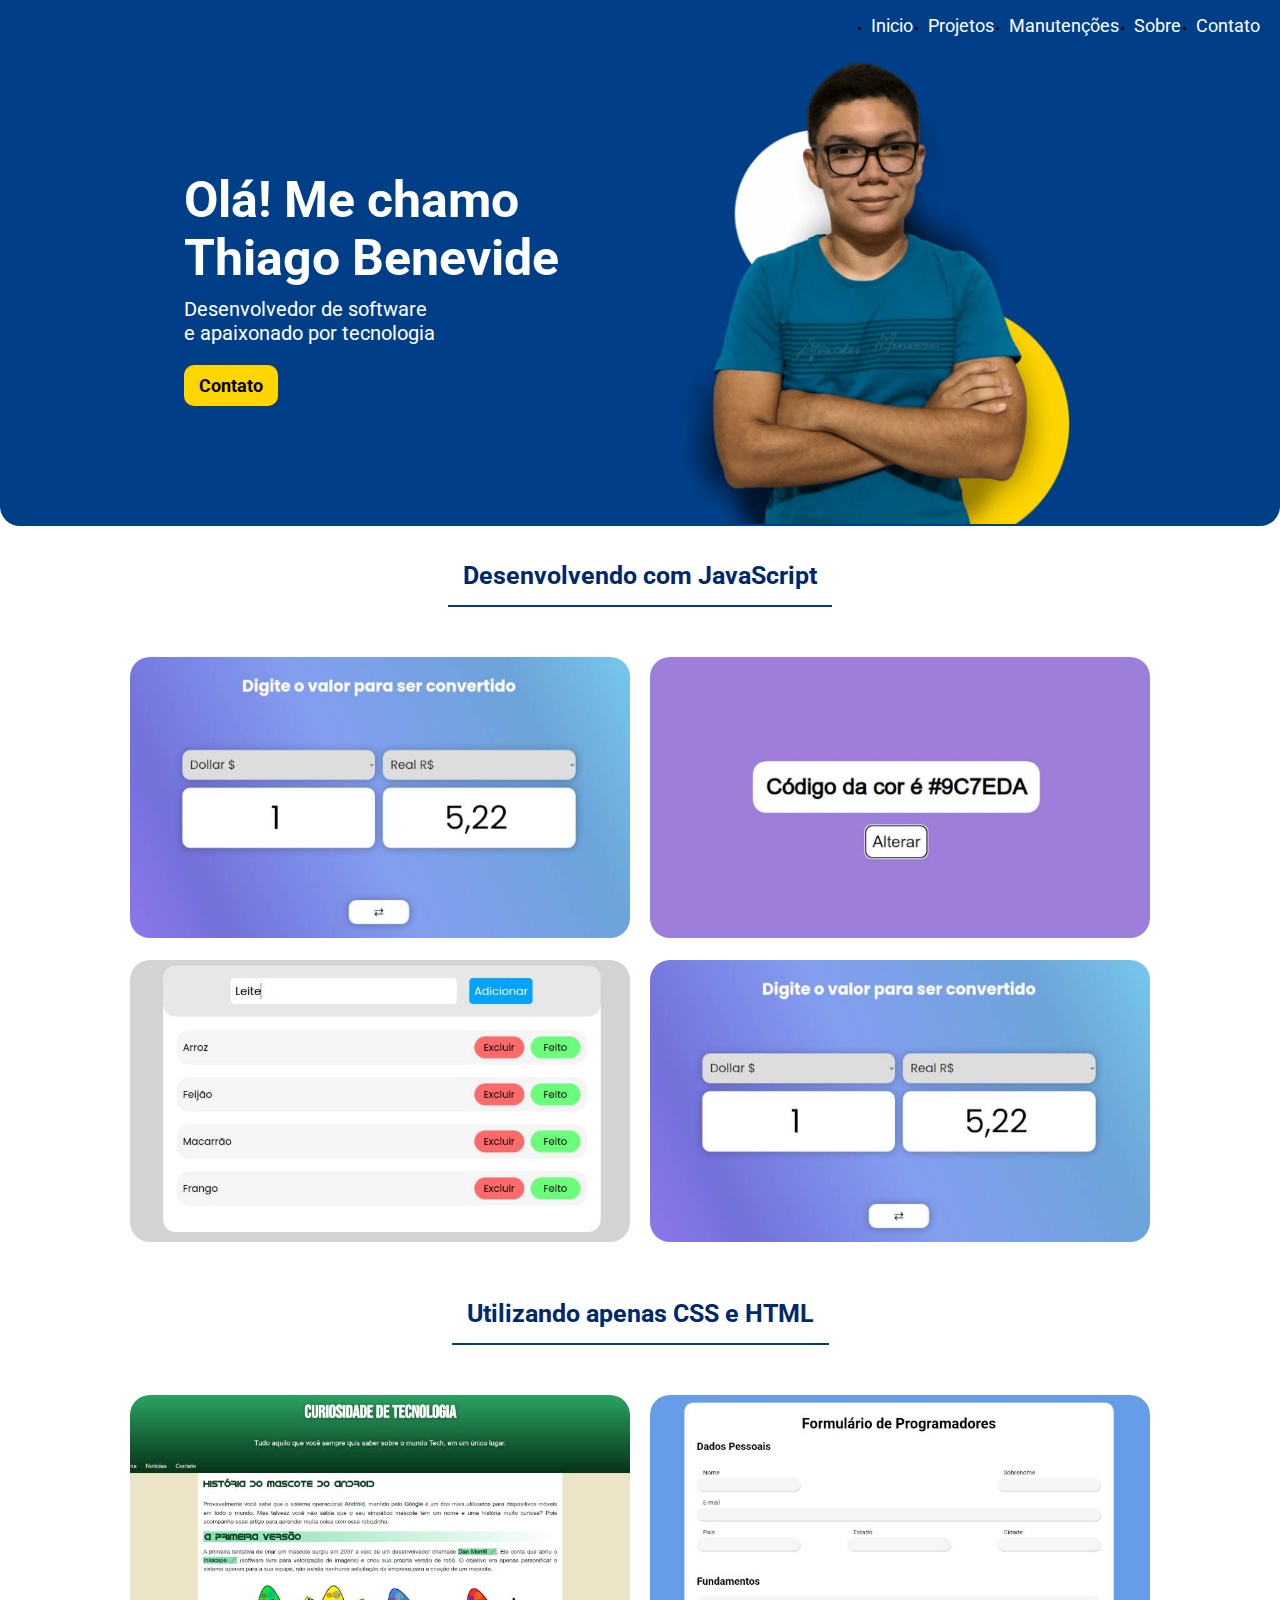
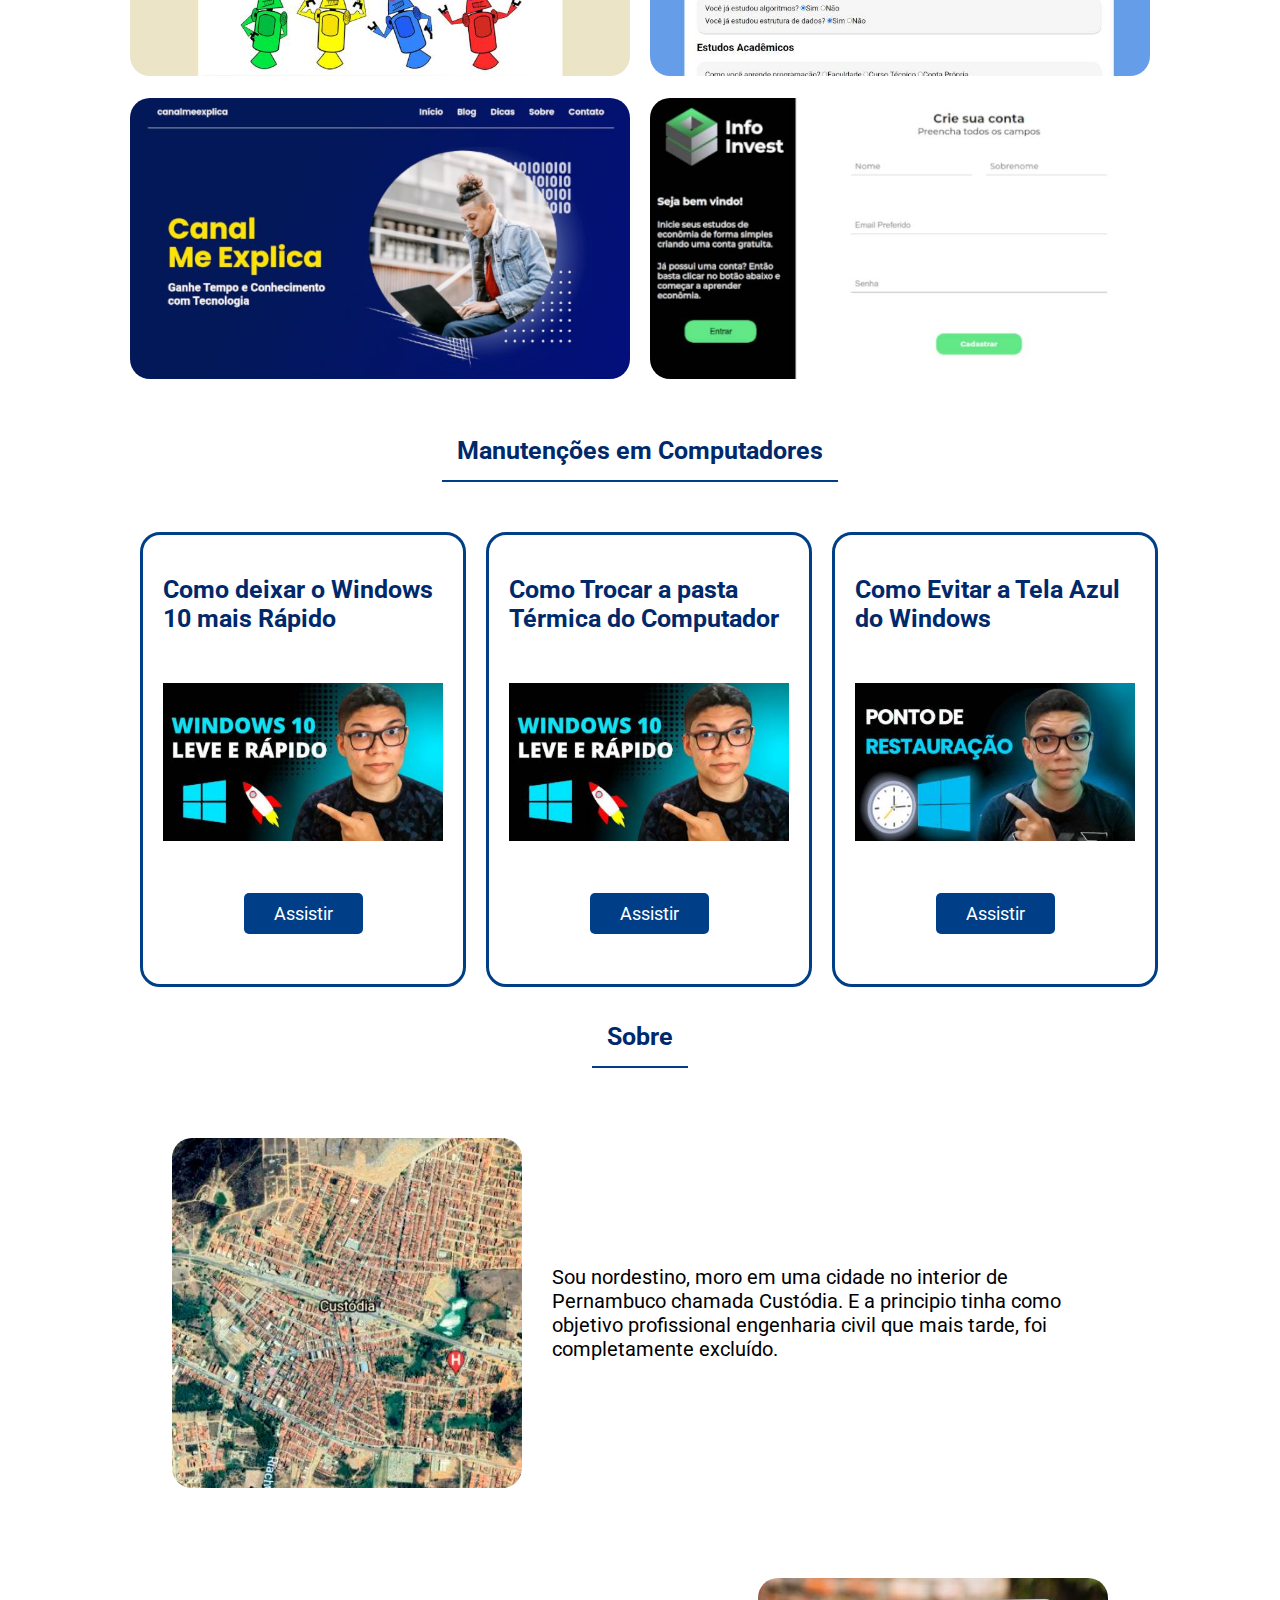
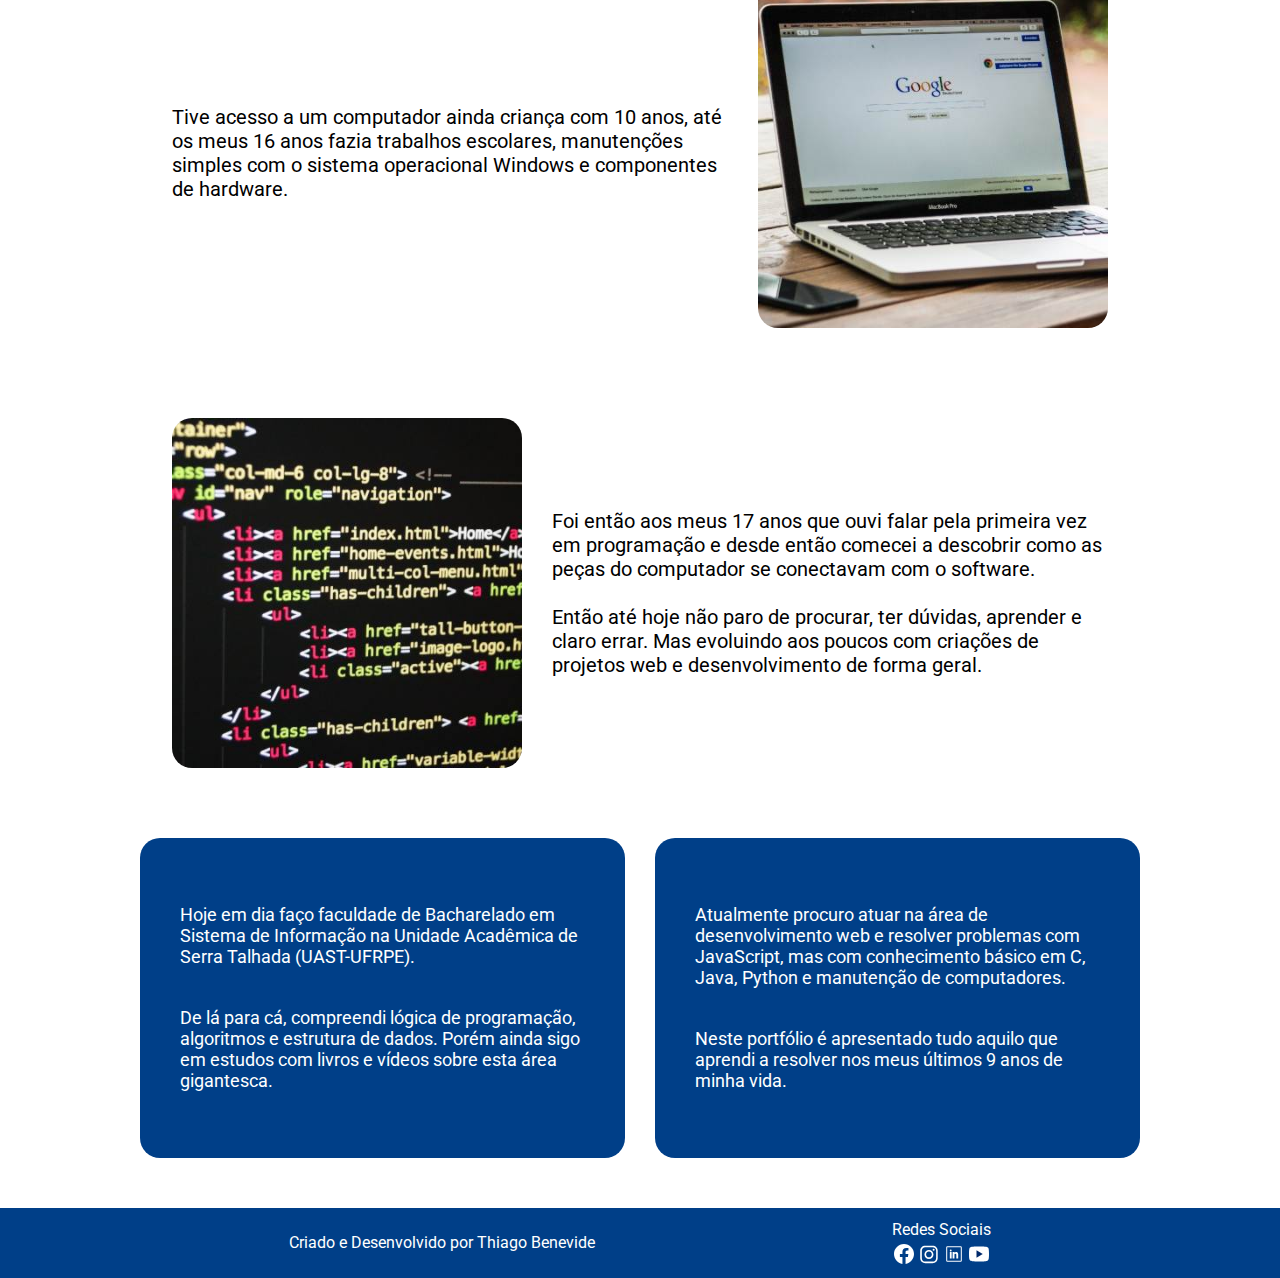
==== index.html @ a9fe7f05 "Menu responsivo criado" ====
<!DOCTYPE html>
<html lang="pt-br">
<head>
    <meta charset="UTF-8">
    <meta http-equiv="X-UA-Compatible" content="IE=edge">
    <meta name="viewport" content="width=device-width, initial-scale=1.0">
    <link rel="stylesheet" href="index-Style.css">
    <title>Início</title>
</head>
<body>
    <header>
        <section class="menu-section">
            <div class="menu-toggle">
                <div class="one"></div>
                <div class="two"></div>
                <div class="three"></div>
            </div>
            <nav class="menu">
                <ul class="menu-list">
                    <li><a class="menu-link" href="#">Inicio</a></li>
                    <li><a class="menu-link" href="#">Projetos</a></li>
                    <li><a class="menu-link" href="#">Manutenções</a></li>
                    <li><a class="menu-link" href="#">Sobre</a></li>
                    <li><a class="menu-link" href="#">Contato</a></li>
                </ul>
            </nav>
        </section>
    </header>
    <main>
        <!--Apresentação-->
        <section id="box-presentation">
            <section id="presentation">
                <div id="presentation-one">
                    <h1 id="presentation-one-title">Olá! Me chamo <br> Thiago Benevide</h1>
                    <p id="presentation-one-paragraph">Desenvolvedor de software <br> e apaixonado por tecnologia</p>
                    <button id="presentation-one-button">Contato</button>
                </div>
                <div id="presentation-two">
                    <img id="thiago" src="image/thiagoBenevide.png" alt="Thiago Benevide">
                </div>
            </section>
        </section>
        
        <!--Projetos utilizando JavaScript-->
        
        <section class="section-projects">
            <h2 class="projects-title">Desenvolvendo com JavaScript</h1>
            <div class="projects">
                <a href=""><img class="project" src="image/projetosJs/conversorMoeda.jpg" alt="Site conversor de moeda"></a>
                <a href="https://thiagobenevide.github.io/editor-colors/" target="_blank"><img class="project" src="image/projetosJs/EditorCor.jpg" alt="Site editor de cores em hexadecimal"></a>
            </div>
            <div class="projects">
                <a href="https://thiagobenevide.github.io/shopping-list/" target="_blank"><img class="project" src="image/projetosJs/listaCompras.jpg" alt="Site de lista de Compras"></a>
                <a href=""><img class="project" src="image/projetosJs/conversorMoeda.jpg" alt="teste"></a>
            </div>

            
        </section>
            
        <!--Projetos utilizando Apenas CSS e HTML-->
        <section class="section-projects">
            <h2 class="projects-title">Utilizando apenas CSS e HTML</h1>
            <div class="projects">
                <a href="https://thiagobenevide.github.io/android-mascot/" target="_blank"><img class="project" src="image/projetosCss/mascoteAndroid.jpg" alt="Site sobre o mascote android"></a>
                <a href=""><img class="project" src="image/projetosCss/formulario.jpg" alt="Formulário Web"></a>
            </div>
            <div class="projects">
                <a href=""><img class="project" src="image/projetosCss/canalmeexplica.jpg" alt="Site canal me explica"></a>
                <a href="https://thiagobenevide.github.io/cadastro-entrar/" target="_blank"><img class="project" src="image/projetosCss/infoinvest.jpg" alt="Página de Cadastro Info Invest"></a>
            </div>
        </section>

        <!--Outros Projetos com Manutenções-->

        <section id="projects-maintenece">
            <h2 class="projects-title">Manutenções em Computadores</h2>
            <section id="elements">
                
                <div class="elements-section">
                    <h3 class="element-title">Como deixar o Windows 10 mais Rápido</h3>
                    <a href=""><img class="element-image" src="image/harware/windowsRápido.jpg" alt="#"></a>
                    <button class="element-button">Assistir</button>
                </div>
                <div class="elements-section">
                    <h3 class="element-title">Como Trocar a pasta Térmica do Computador</h3>
                    <a href=""><img class="element-image" src="image/harware/windowsRápido.jpg" alt="#"></a>
                    <button class="element-button">Assistir</button>
                </div>
                <div class="elements-section">
                    <h3 class="element-title">Como Evitar a Tela Azul do Windows</h3>
                    <a href=""><img class="element-image" src="image/harware/pontoRestauracao.jpg" alt="#"></a>
                    <button class="element-button">Assistir</button>
                </div>
            </section>
        </section>

        <!--Sobre-->

        <section class="section-projects">
                <h2 class="projects-title" >Sobre</h2>
                <section id="about">
                    <div class="div-about-left">
                        <img class="image-about" src="image/sobre/Custodia.jpg" alt="#">
                        <p class="paragraph-about">
                            Sou nordestino, moro em uma cidade no interior de Pernambuco chamada Custódia. E a principio tinha como objetivo profissional engenharia civil que mais tarde, foi completamente excluído.
                        </p>
                    </div>
                    <div class="div-about-right">
                        <p class="paragraph-about">
                            Tive acesso a um computador ainda criança com 10 anos, até os meus 16 anos fazia trabalhos escolares, manutenções simples com o sistema operacional Windows e componentes de hardware.
                        </p>
                        <img class="image-about" src="image/sobre/computador.jpg" alt="#">
                    </div>
                    <div class="div-about-left">
                        <img class="image-about" src="image/sobre/codigo.jpg" alt="#">
                        <div>
                            <p class="paragraph-about">
                                Foi então aos meus 17 anos que ouvi falar pela primeira vez em programação e desde então comecei a descobrir como as peças do computador se conectavam com o software.
                            </p>
                            <p class="paragraph-about">
                                <br>Então até hoje não paro de procurar, ter dúvidas, aprender e claro errar. Mas evoluindo aos poucos com criações de projetos web e desenvolvimento de forma geral.
                            </p>
                        </div>
                    </div>
                </section>    
        </section>
    
        <section id="section-currencly">
            <section class="currently">
                <div class="div-currently">
                    <p class="praragraph-currently">
                        Hoje em dia faço faculdade de Bacharelado em Sistema de Informação na Unidade Acadêmica de Serra Talhada (UAST-UFRPE).
    
                    </p>
                    <p class="praragraph-currently">
                        De lá para cá, compreendi lógica de programação, algoritmos e estrutura de dados. Porém ainda sigo em estudos com livros e vídeos sobre esta área gigantesca.
                    </p>
                </div>
                <div class="div-currently">
                    <p class="praragraph-currently">
                        Atualmente procuro atuar na área de desenvolvimento web e resolver problemas com JavaScript, mas com conhecimento básico em C, Java, Python e manutenção de computadores.
    
                        
                    </p>
                    <p class="praragraph-currently">
                        Neste portfólio é apresentado tudo aquilo que aprendi a resolver nos meus últimos 9 anos de minha vida.
                    </p>
                </div>
                </section>
            </section>
        </section>
        
    </main>

    <footer>
        <section>
            <div class="div-footer">
                <h3 class="footer-title">Criado e Desenvolvido por Thiago Benevide</h3>
            </div>
            <div class="div-footer">
                <h3 class="footer-title" >Redes Sociais</h3>
                <div>
                    <a href="#"><img class="image-footer" src="image/redesSociais/facebook.svg" alt=""></a>
                    <a href="#"><img class="image-footer" src="image/redesSociais/instagram.svg" alt=""></a>
                    <a href="#"><img class="image-footer" src="image/redesSociais/linkedin.svg" alt=""></a>
                    <a href="#"><img class="image-footer" src="image/redesSociais/youtube.svg" alt=""></a>
                </div>
            </div>
        </section>
    </footer>

    <script src="index-Script.js"></script>
</body>
</html>
---- index-Style.css ----
@import url('https://fonts.googleapis.com/css2?family=Roboto:wght@300;400;700&display=swap');

*{
    margin: 0;
    padding: 0;
}

html{
    font-size: 62.5%;
}

/*Header*/

header{
    background-color: #003F88;
    height: 50px;

    display: flex;
    flex-direction: row-reverse;
    justify-content: end;
    align-items: center;
}


nav{
    width: 100%;
    max-width: 1000px;
}

.menu-list{
    display: flex;
    flex-direction: row;
    gap: 15px;
    justify-content: end;

    margin: 0px 20px 0px 20px;
    
}

.menu-link{
    text-decoration: none;
    color: #fff;

    font-family: "Roboto", sans-serif;
    font-size: 1.8rem;
}

/*Presentation Inicial*/

#box-presentation{
    background-color: #003F88;
    border-radius: 0px 0px 20px 20px;

    display: flex;
    flex-direction: row;
    align-items: center;
    justify-content: center;
}

#presentation{
    display: flex;
    flex-direction: row;
    align-items: center;
    justify-content: space-around;

    width: 100%;
    max-width: 1000px;
    margin: 0px 20px 0px 20px;


}

#presentation-one{
    font-family: "Roboto", sans-serif;
    color: #fff;
}

#presentation-one-title{
    font-weight: 700;
    font-size: 5rem;
    margin-bottom: 10px;
}

#presentation-one-paragraph{
    font-weight: 400;
    font-size: 2rem;
    margin-bottom: 20px;

}

#presentation-one-button{
    border: 0;
    padding: 10px 15px;
    border-radius: 10px;

    background-color: #FFD500;
    
    font-family: "Roboto", sans-serif;
    font-weight: 700;
    font-size: 1.8rem;
    color: #000;
    cursor: pointer;

}

#presentation-one-button:hover{
    background-color: #c7a603;
}

#thiago{
    width: 450px;
}

/*Section Projects*/

.section-projects{
    display: flex;
    flex-direction: column;
    align-items: center;
    justify-content: center;

}

.projects-title{
    font-size: 2.5rem;
    font-family: "Roboto", sans-serif;
    font-weight: 700;
    padding: 15px;
    color: #00296B;

    border-bottom: 2px solid #003F88;
    margin: 20px 0px 50px 0px;

}

.projects{
    display: flex;
    flex-direction: row;
    gap: 20px;

    margin-bottom: 20px;
}

.project{
    width: 500px;
    border-radius: 20px;

}

/*Section Maintenece*/

#projects-maintenece{
    display: flex;
    flex-direction: column;
    align-items: center;
    
}

#elements{
    display: flex;
    flex-direction: row;
    gap: 20px;
    margin: auto;
    width: 90%;
    max-width: 1000px;
}

.element-image{
    width: 28rem;
}

.elements-section{
    border: 3px solid #003F88;
    border-radius: 20px;
    padding: 20px;

    display: flex;
    flex-direction: column;
    align-items: center;
    justify-content: center;
    gap: 50px;

    width: 400px;
}

.element-title{
    font-family: "Roboto", sans-serif;
    color: #00296B;
    font-size: 2.5rem;

    margin-top: 20px;
}

.element-button{
    background-color: #003F88;
    color: #fff;
    font-family: "Roboto", sans-serif;
    font-size: 1.8rem;
    
    border: 0;
    padding: 10px 30px;
    border-radius: 5px;
    margin-bottom: 30px;

    cursor: pointer;
}


.element-button:hover{
    background-color: #0055b6;
}

/*Section About*/

#about{
    display: flex;
    flex-direction: column;
    gap: 50px;
    align-items: center;

}

.div-about-right{
    display: flex;
    flex-direction: row;
    align-items: center;
    justify-content: center;
    
    gap: 30px;

    width: 90%;
    max-width: 1000px;

    margin: 20px;
}

.div-about-left{
    display: flex;
    flex-direction: row;
    align-items: center;
    justify-content: center;
    
    gap: 30px;

    width: 90%;
    max-width: 1000px;

    margin: 20px;
}

.image-about{
    width: 350px;
    border-radius: 20px;
}

.paragraph-about{
    font-family: "Roboto", sans-serif;
    font-size: 2rem;
    font-weight: 400;
}

#section-currencly{
    display: flex;
    flex-direction: column;
    align-items: center;
    
    
}

.currently{
    display: flex;
    flex-direction: row;

    align-items: center;
    justify-content: space-around;

    width: 100%;
    max-width: 1000px;

    margin-top: 50px;
}

.div-currently{
    background-color: #003F88;
    padding: 20px;
    border-radius: 20px;

    display: flex;
    flex-direction: column;
    align-items: center;
    justify-content: center;
    height: 280px;
    width: 500px;
    
}

.praragraph-currently{
    color: #fff;
    font-size: 1.8rem;
    font-family: "Roboto", sans-serif;
    margin: 20px;
}

footer{
    display: flex;
    flex-direction: row;
    background-color: #003F88;

    align-items: center;
    justify-content: space-around;
    margin-top: 50px;
}

footer > section{
    display: flex;
    flex-direction: row;
    background-color: #003F88;

    align-items: center;
    justify-content: space-around;
    

    height: 70px;
    width: 90%;
    max-width: 1000px;
}

.footer-title{
    color: #fff;
    font-family: "Roboto", sans-serif;
    font-weight: 400;
    font-size: 1.6rem;
}

.image-footer{
    width: 20px;
    cursor: pointer;

}

.div-footer{
    display: flex;
    flex-direction: column;
    align-items: center;
}

.div-footer > div{
    display: flex;
    flex-direction: row;
    gap: 5px;
    margin-top: 5px;
    
}

@media (min-width:1025px){
    .currently{
        gap: 30px;
        
    }
}

@media(max-width: 1140px){
   .element-image{
       width: 250px;
   }
}

@media(max-width: 1024px){
    .project{
        width: 400px;
    }
    
    .element-image{
        width: 200px;
    }

    .div-currently{
        width: 300px;
    }
}

@media(max-width:930px){
   #presentation-one-title{
       font-size: 4rem;
   }
}

@media(max-width: 850px){
    
    #presentation-one-title{
        font-size: 3.5rem;
    }
    .project{
        width: 300px;
    }

    .element-image{
        width: 150px;
    }
    
}


@media(max-width: 768px){
    
    html{
        font-size: 55%;
    }

    /*Menu*/

    .menu{
        display: none;
    }
    

    .menu-toggle{
        width: 40px;
        height: 30px;
        margin-right: 20px;
    }

    .one,.two,.three{
        background-color: #fff;
        height: 5px;
        width: 100%;
        margin: 6px auto;

        transition-duration: 0.3s;
    }

    .menu-section.on{
        position: absolute;
        top: 0;
        left: 0;

        width: 100vw;
        height: 100vh;

        background-color: #003F88;
        z-index: 10;

        display: flex;
        justify-content: center;
        align-items: center;

    }


    .menu-section.on .menu{
        display: block;
    }

    .menu-section.on .menu-toggle{
        position: absolute;
        right: 5vw;
        top:20px;
    }

    /*Transitions*/

    .menu-section.on .menu-toggle .one{
        transform: rotate(45deg) translate(7px, 7px);
    }

    .menu-section.on .menu-toggle .two{
        opacity: 0;
    }

    .menu-section.on .menu-toggle .three{
        transform: rotate(-45deg) translate(8px, -9px);
    }

    .menu-link{
        transition-duration: 0.5s;
        font-size: 2.5rem;
        line-height: 8rem;
        font-weight: 400;
    }

    /*Menu List*/
    .menu-section.on .menu .menu-list{
        display: block;
        text-align: center;
    }

    /*Others Elements*/

    #elements{
        display: flex;
        flex-direction: column;
        align-items: center;

        gap: 50px;
    }

    .element-image{
        width: 400px;
    }

    .projects{
        display: flex;
        flex-direction: column;
    }

    .project{
        width: 550px;
    }

    .image-about{
        width: 300px;
    }

    #thiago{
        width: 340px;
    }

    .div-currently{
        width: 200px;
        height: 380px;
    }
}


@media(max-width: 620px){
    /*
    }*/

    #presentation-one-title{
        font-size: 3rem;
    }

    #presentation-one-paragraph{
        font-size: 1.8rem;
    }

    #presentation-one-button{
        font-size: 1.4rem;
    }

    #thiago{
        width: 300px;       
    }

    .project{
        width: 450px;
    }

    .image-about{
        width: 200px;
    }
}


@media (max-width: 540px){
    #presentation{
        display: flex;
        flex-direction: column;
    }
    
    #presentation-one{
        display: flex;
        flex-direction: column;
        align-items: flex-start;
        margin-top: 50px;

        margin-top: 50px;
        
    }

    #presentation-one-title{
        font-size: 3.5rem;
    }

    #presentation-one-paragraph{
        font-size: 2rem;
    }

    #presentation-one-button{
        font-size: 1.6rem;
    }

    #presentation-one{
        margin-top: 20px;
    }

    .project{
        width: 400px;
    }

    .element-image{
        width: 300px;
    }

    .elements-section{
        width: 350px;
    }

    #about{
        gap: 30px;
    }

    .div-about-right{
        display: flex;
        flex-direction: column-reverse;
    }

    .div-about-left{
        display: flex;
        flex-direction: column;
        
    }

    .currently{
        display: flex;
        flex-direction: column;
        gap: 30px;
    }

    .praragraph-currently{
        font-size: 2rem;
    }

    .div-currently {
        width: 270px;
        height: 380px;
    }

}


@media (max-width: 400px){
    
    .elements-section {
        width: 270px;
    }

    .project {
        width: 300px;
    }
}

@media (max-width: 350px){
    .project {
        width: 250px;
    }

    .elements-section {
        width: 228px;
    }

    .element-image {
        width: 240px;
    }

    .projects-title{
        font-size: 1.8rem;
    }

    .div-currently {
        width: 235px;
     
    }
}
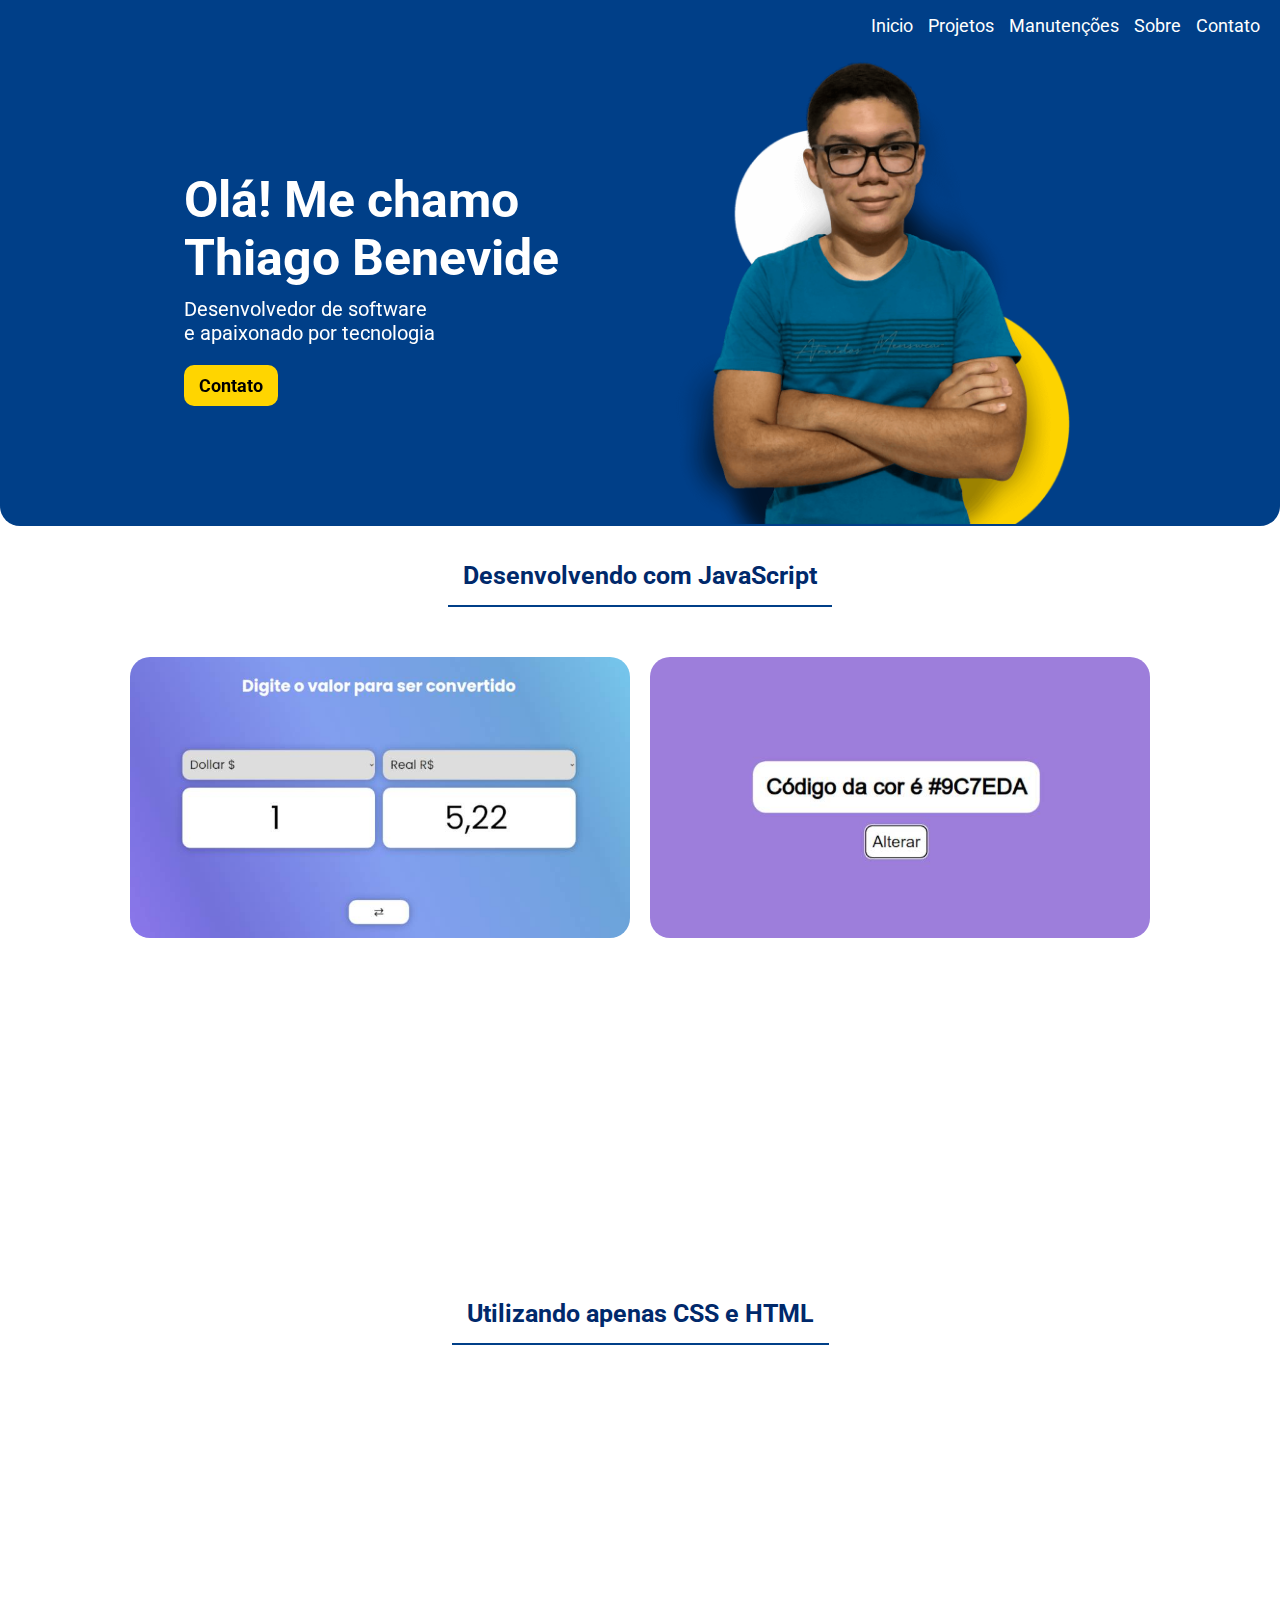
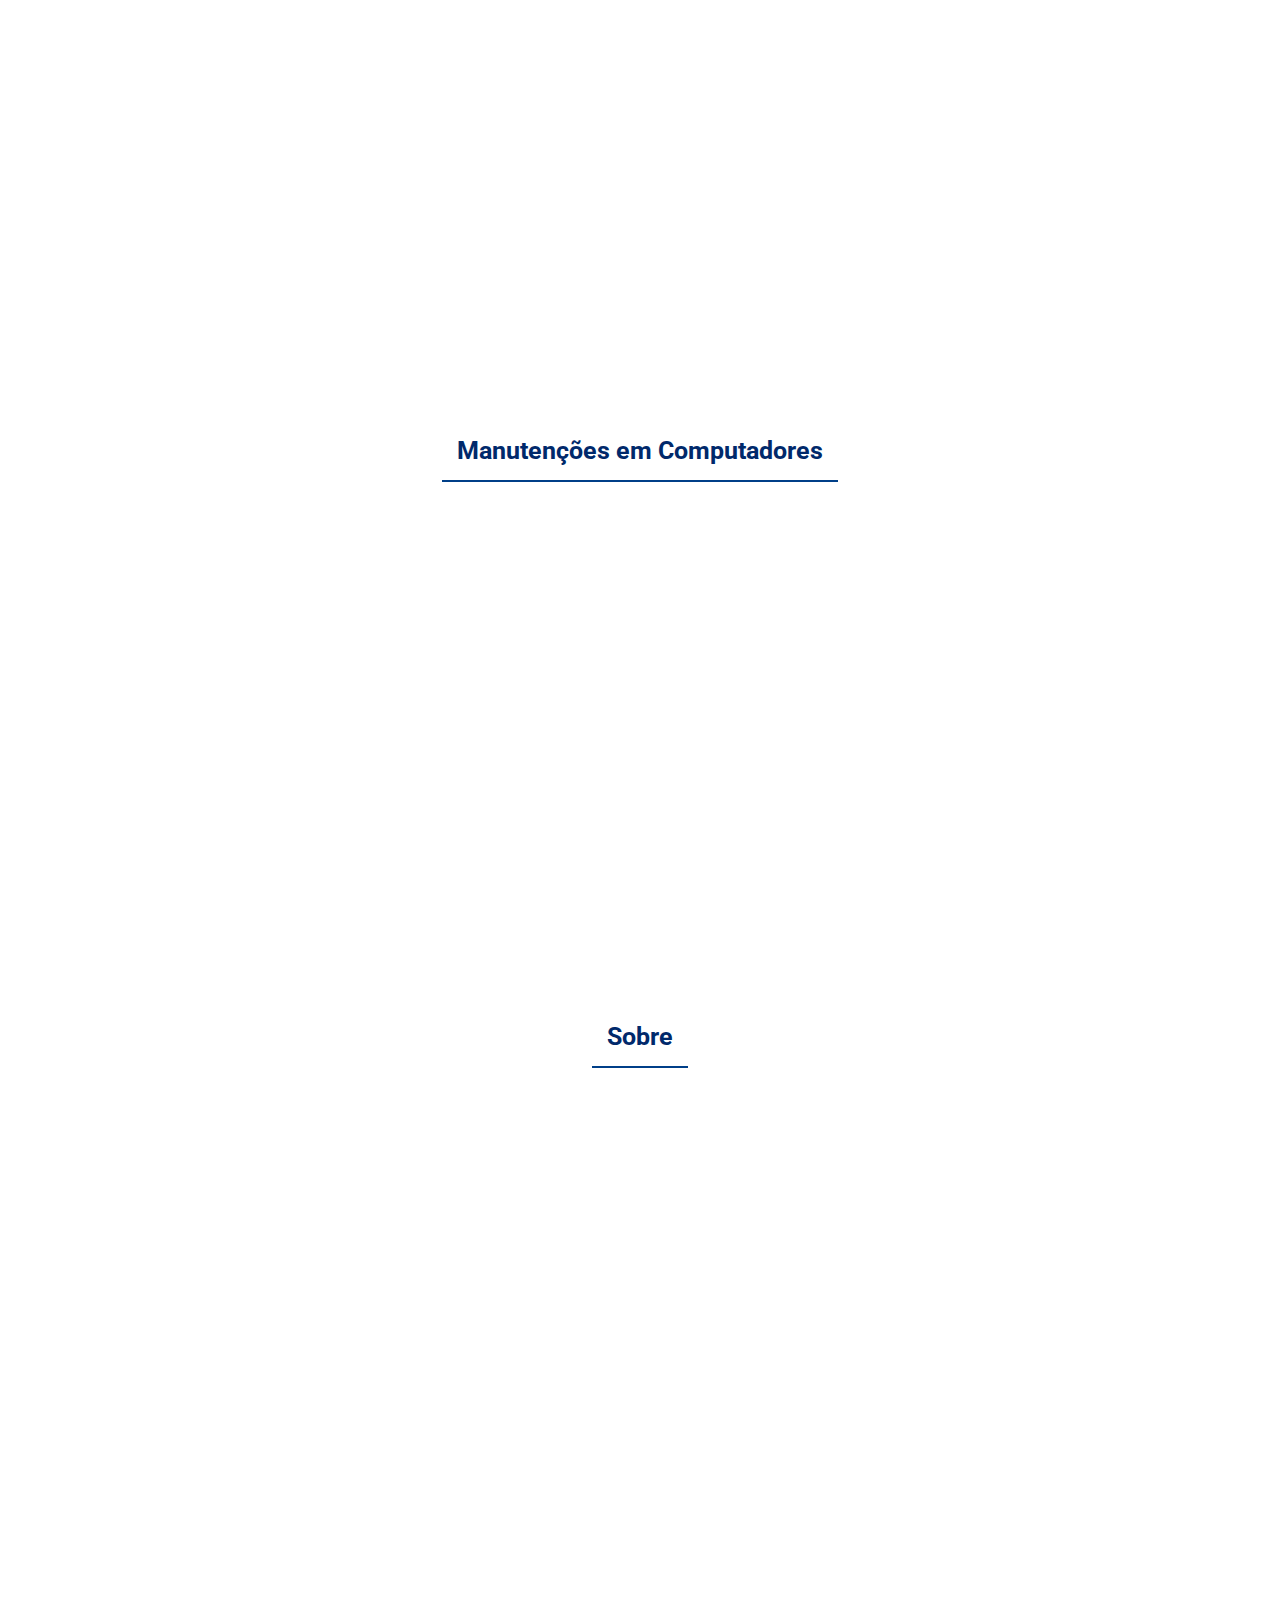
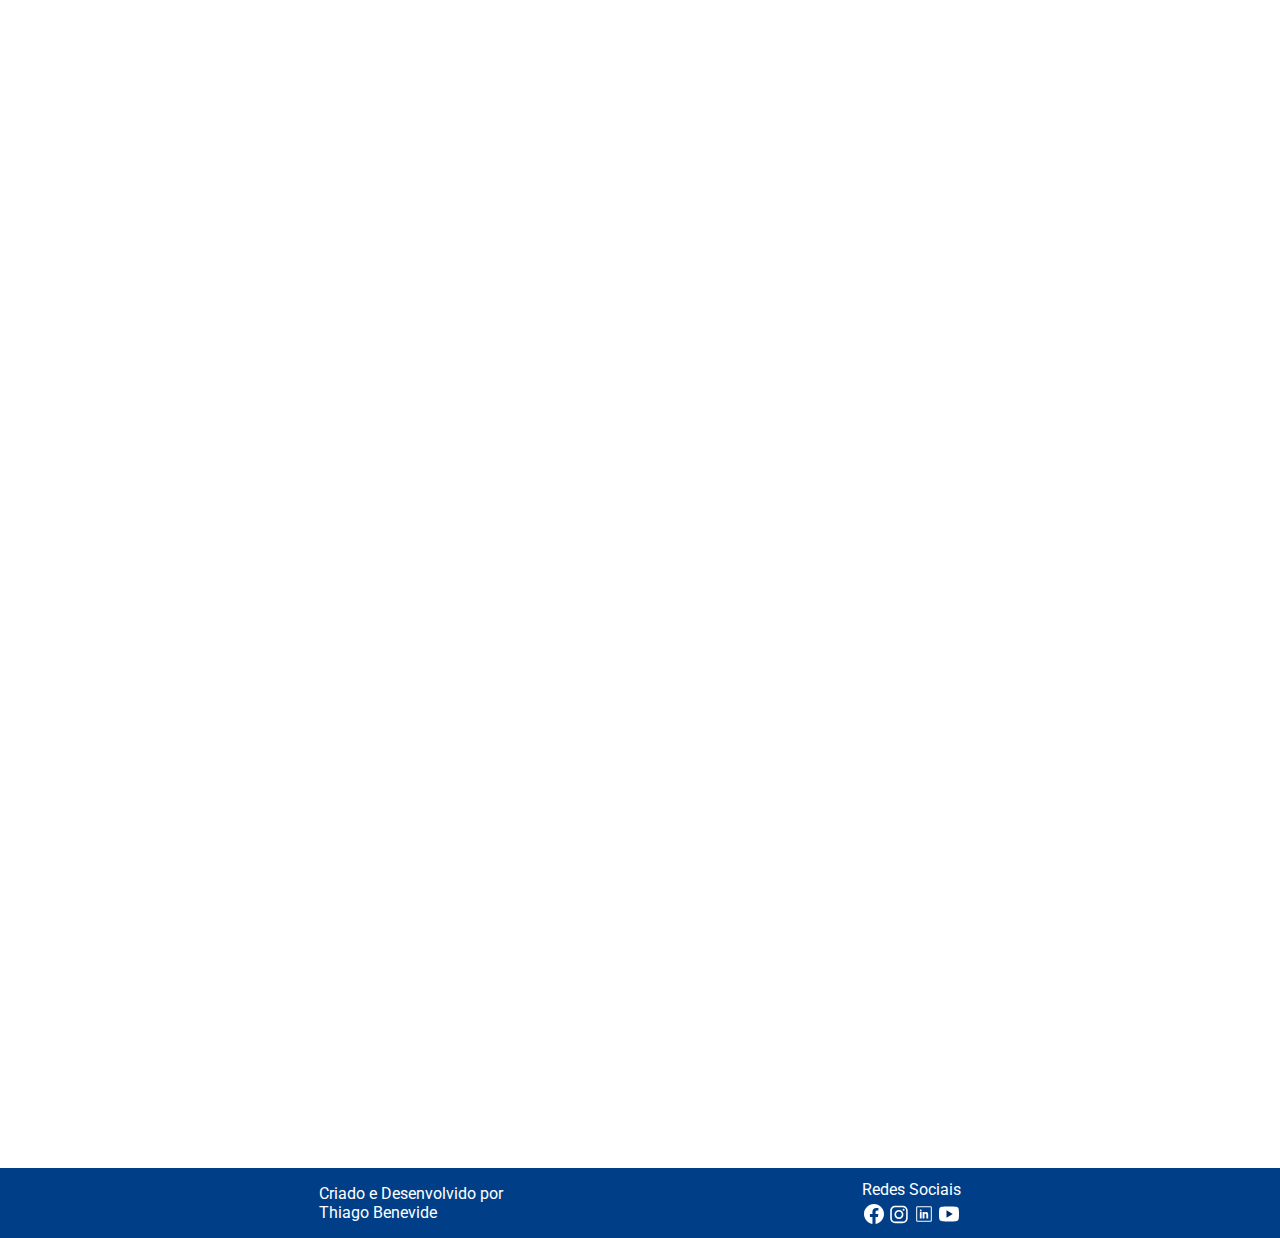
==== commit d23383f9: "Animaçao criada no site" ====
--- a/index.html
+++ b/index.html
@@ -30,12 +30,12 @@
         <!--Apresentação-->
         <section id="box-presentation">
             <section id="presentation">
-                <div id="presentation-one">
+                <div id="presentation-one" data-anime="left">
                     <h1 id="presentation-one-title">Olá! Me chamo <br> Thiago Benevide</h1>
                     <p id="presentation-one-paragraph">Desenvolvedor de software <br> e apaixonado por tecnologia</p>
                     <button id="presentation-one-button">Contato</button>
                 </div>
-                <div id="presentation-two">
+                <div id="presentation-two" data-anime="right">
                     <img id="thiago" src="image/thiagoBenevide.png" alt="Thiago Benevide">
                 </div>
             </section>
@@ -45,11 +45,11 @@
         
         <section class="section-projects">
             <h2 class="projects-title">Desenvolvendo com JavaScript</h1>
-            <div class="projects">
+            <div class="projects" data-anime="left">
                 <a href=""><img class="project" src="image/projetosJs/conversorMoeda.jpg" alt="Site conversor de moeda"></a>
                 <a href="https://thiagobenevide.github.io/editor-colors/" target="_blank"><img class="project" src="image/projetosJs/EditorCor.jpg" alt="Site editor de cores em hexadecimal"></a>
             </div>
-            <div class="projects">
+            <div class="projects" data-anime="right">
                 <a href="https://thiagobenevide.github.io/shopping-list/" target="_blank"><img class="project" src="image/projetosJs/listaCompras.jpg" alt="Site de lista de Compras"></a>
                 <a href=""><img class="project" src="image/projetosJs/conversorMoeda.jpg" alt="teste"></a>
             </div>
@@ -60,11 +60,11 @@
         <!--Projetos utilizando Apenas CSS e HTML-->
         <section class="section-projects">
             <h2 class="projects-title">Utilizando apenas CSS e HTML</h1>
-            <div class="projects">
+            <div class="projects" data-anime="left">
                 <a href="https://thiagobenevide.github.io/android-mascot/" target="_blank"><img class="project" src="image/projetosCss/mascoteAndroid.jpg" alt="Site sobre o mascote android"></a>
                 <a href=""><img class="project" src="image/projetosCss/formulario.jpg" alt="Formulário Web"></a>
             </div>
-            <div class="projects">
+            <div class="projects" data-anime="right">
                 <a href=""><img class="project" src="image/projetosCss/canalmeexplica.jpg" alt="Site canal me explica"></a>
                 <a href="https://thiagobenevide.github.io/cadastro-entrar/" target="_blank"><img class="project" src="image/projetosCss/infoinvest.jpg" alt="Página de Cadastro Info Invest"></a>
             </div>
@@ -76,17 +76,17 @@
             <h2 class="projects-title">Manutenções em Computadores</h2>
             <section id="elements">
                 
-                <div class="elements-section">
+                <div class="elements-section" data-anime="top">
                     <h3 class="element-title">Como deixar o Windows 10 mais Rápido</h3>
                     <a href=""><img class="element-image" src="image/harware/windowsRápido.jpg" alt="#"></a>
                     <button class="element-button">Assistir</button>
                 </div>
-                <div class="elements-section">
+                <div class="elements-section" data-anime="top">
                     <h3 class="element-title">Como Trocar a pasta Térmica do Computador</h3>
                     <a href=""><img class="element-image" src="image/harware/windowsRápido.jpg" alt="#"></a>
                     <button class="element-button">Assistir</button>
                 </div>
-                <div class="elements-section">
+                <div class="elements-section" data-anime="top">
                     <h3 class="element-title">Como Evitar a Tela Azul do Windows</h3>
                     <a href=""><img class="element-image" src="image/harware/pontoRestauracao.jpg" alt="#"></a>
                     <button class="element-button">Assistir</button>
@@ -99,19 +99,19 @@
         <section class="section-projects">
                 <h2 class="projects-title" >Sobre</h2>
                 <section id="about">
-                    <div class="div-about-left">
+                    <div class="div-about-left" data-anime="left">
                         <img class="image-about" src="image/sobre/Custodia.jpg" alt="#">
                         <p class="paragraph-about">
                             Sou nordestino, moro em uma cidade no interior de Pernambuco chamada Custódia. E a principio tinha como objetivo profissional engenharia civil que mais tarde, foi completamente excluído.
                         </p>
                     </div>
-                    <div class="div-about-right">
+                    <div class="div-about-right" data-anime="right">
                         <p class="paragraph-about">
                             Tive acesso a um computador ainda criança com 10 anos, até os meus 16 anos fazia trabalhos escolares, manutenções simples com o sistema operacional Windows e componentes de hardware.
                         </p>
                         <img class="image-about" src="image/sobre/computador.jpg" alt="#">
                     </div>
-                    <div class="div-about-left">
+                    <div class="div-about-left" data-anime="left">
                         <img class="image-about" src="image/sobre/codigo.jpg" alt="#">
                         <div>
                             <p class="paragraph-about">
@@ -127,7 +127,7 @@
     
         <section id="section-currencly">
             <section class="currently">
-                <div class="div-currently">
+                <div class="div-currently" data-anime="left">
                     <p class="praragraph-currently">
                         Hoje em dia faço faculdade de Bacharelado em Sistema de Informação na Unidade Acadêmica de Serra Talhada (UAST-UFRPE).
     
@@ -136,7 +136,7 @@
                         De lá para cá, compreendi lógica de programação, algoritmos e estrutura de dados. Porém ainda sigo em estudos com livros e vídeos sobre esta área gigantesca.
                     </p>
                 </div>
-                <div class="div-currently">
+                <div class="div-currently" data-anime="right">
                     <p class="praragraph-currently">
                         Atualmente procuro atuar na área de desenvolvimento web e resolver problemas com JavaScript, mas com conhecimento básico em C, Java, Python e manutenção de computadores.
     
@@ -155,7 +155,7 @@
     <footer>
         <section>
             <div class="div-footer">
-                <h3 class="footer-title">Criado e Desenvolvido por Thiago Benevide</h3>
+                <h3 class="footer-title">Criado e Desenvolvido por <br> Thiago Benevide</h3>
             </div>
             <div class="div-footer">
                 <h3 class="footer-title" >Redes Sociais</h3>
--- a/index-Style.css
+++ b/index-Style.css
@@ -3,6 +3,8 @@
 *{
     margin: 0;
     padding: 0;
+    box-sizing: border-box;
+    list-style: none;
 }
 
 html{
@@ -180,7 +182,7 @@
     justify-content: center;
     gap: 50px;
 
-    width: 400px;
+    width: 420px;
 }
 
 .element-title{
@@ -352,6 +354,32 @@
     
 }
 
+/*Animation*/
+
+[data-anime] {
+    opacity: 0;
+    transition: 0.3s;
+}
+
+[data-anime="left"] {
+    transform: translate3d(-50px, 0, 0 );
+}
+
+[data-anime="right"] {
+    transform: translate3d(50px, 0, 0 );
+}
+
+[data-anime="top"]{
+    transform: translateY(30px);
+}
+
+[data-anime].animate {
+    opacity: 1;
+    transform: translate3d(0,0,0);
+}
+
+/*Responsive*/
+
 @media (min-width:1025px){
     .currently{
         gap: 30px;
@@ -376,6 +404,7 @@
 
     .div-currently{
         width: 300px;
+        height: 430px;
     }
 }
 
@@ -516,8 +545,8 @@
     }
 
     .div-currently{
-        width: 200px;
-        height: 380px;
+        width: 246px;
+        height: 430px;
     }
 }
 
@@ -638,6 +667,10 @@
     .project {
         width: 300px;
     }
+
+    .element-image{
+        width: 250px;
+    }
 }
 
 @media (max-width: 350px){
@@ -650,7 +683,7 @@
     }
 
     .element-image {
-        width: 240px;
+        width: 210px;
     }
 
     .projects-title{
@@ -659,6 +692,7 @@
 
     .div-currently {
         width: 235px;
+        height: 480px;
      
     }
 }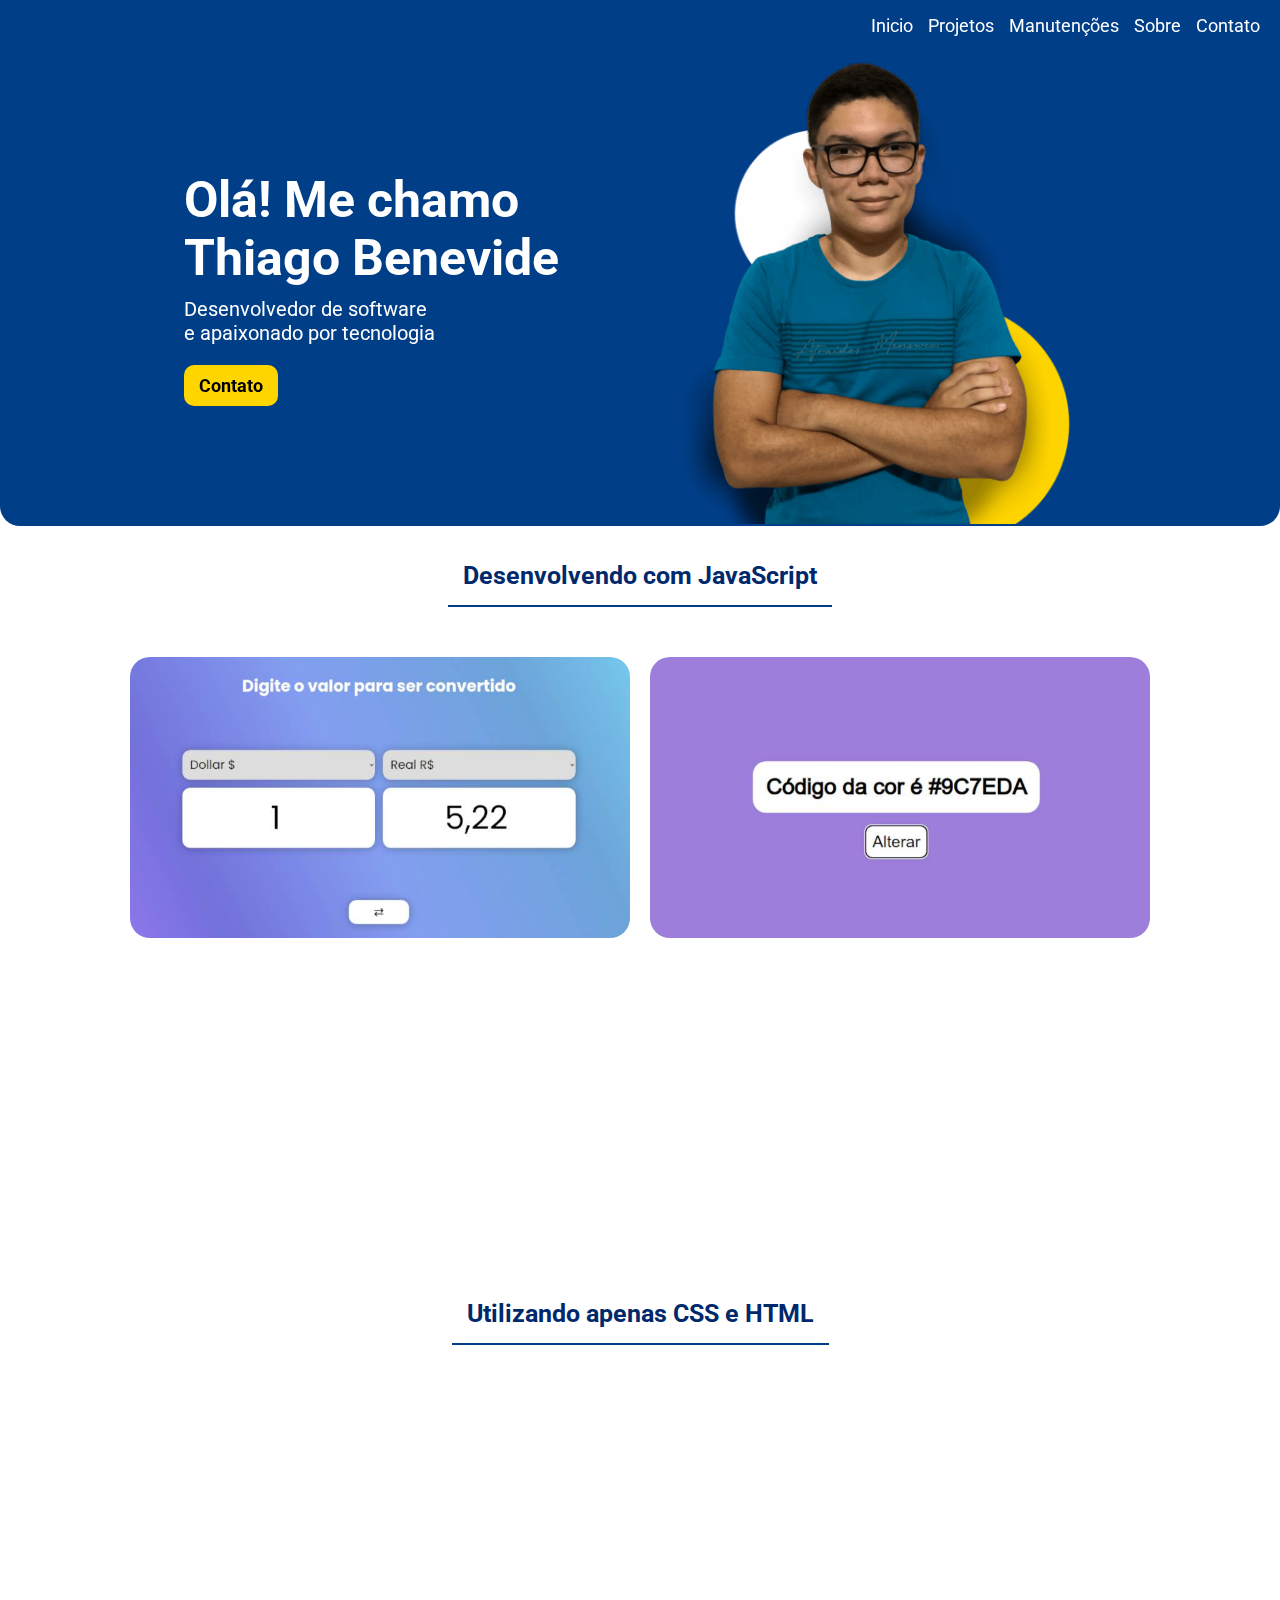
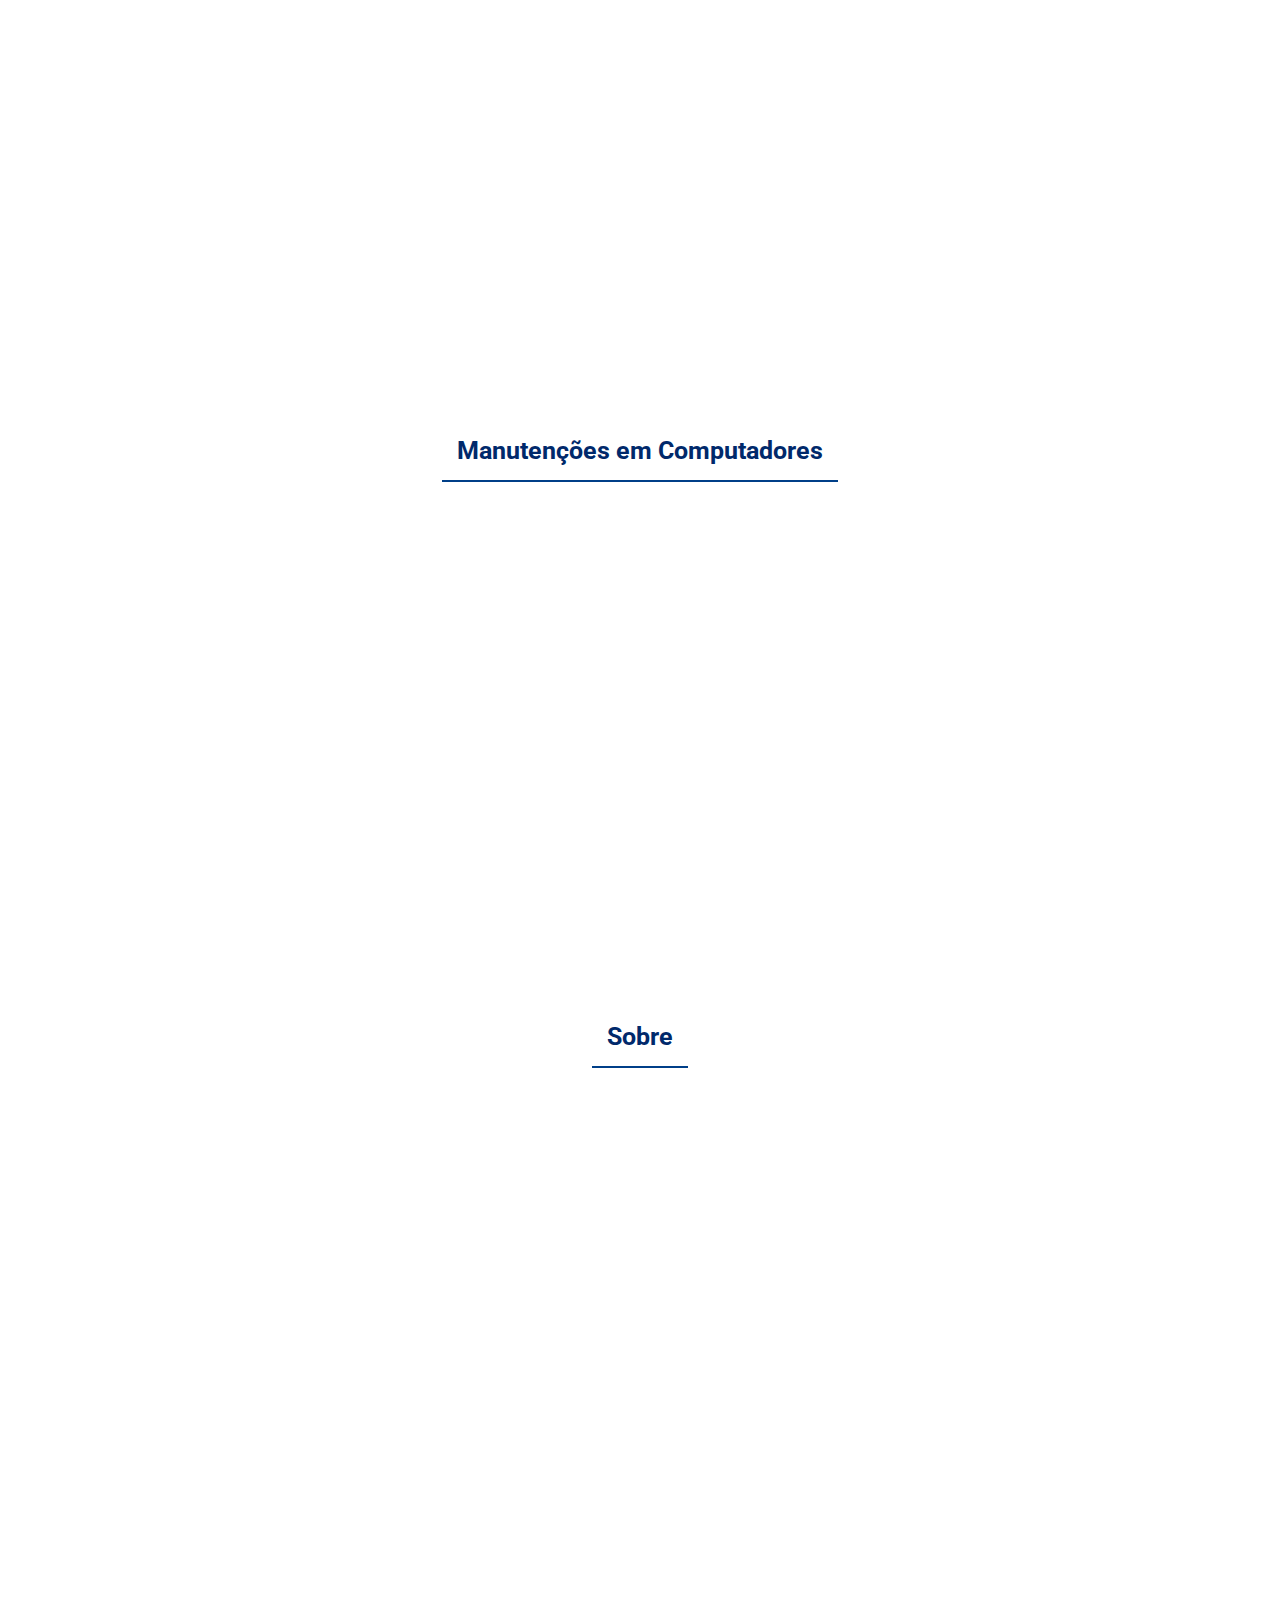
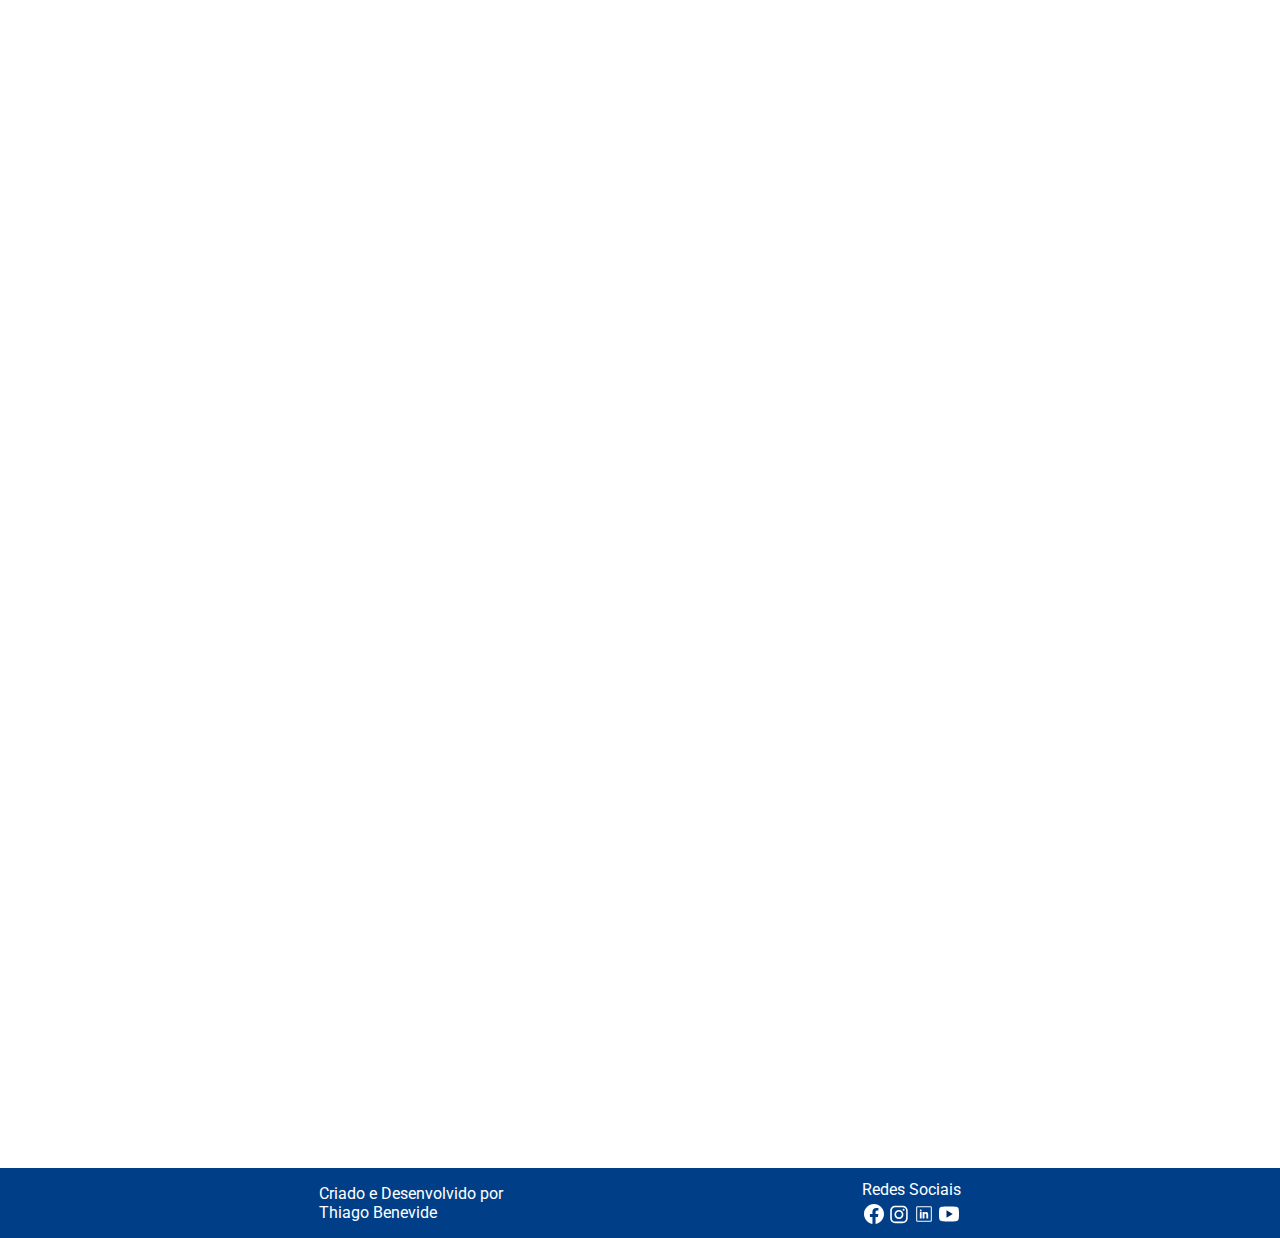
==== commit c7effcf1: "Ajustes em animaçoes, imagens e responsividade" ====
--- a/index.html
+++ b/index.html
@@ -9,13 +9,13 @@
 </head>
 <body>
     <header>
-        <section class="menu-section">
+        <section class="menu-section" data-anime>
             <div class="menu-toggle">
                 <div class="one"></div>
                 <div class="two"></div>
                 <div class="three"></div>
             </div>
-            <nav class="menu">
+            <nav class="menu" data-anime>
                 <ul class="menu-list">
                     <li><a class="menu-link" href="#">Inicio</a></li>
                     <li><a class="menu-link" href="#">Projetos</a></li>
@@ -46,12 +46,12 @@
         <section class="section-projects">
             <h2 class="projects-title">Desenvolvendo com JavaScript</h1>
             <div class="projects" data-anime="left">
-                <a href=""><img class="project" src="image/projetosJs/conversorMoeda.jpg" alt="Site conversor de moeda"></a>
+                <a href="https://thiagobenevide.github.io/currency_converter/" target="_blank"><img class="project" src="image/projetosJs/conversorMoeda.jpg" alt="Site conversor de moeda"></a>
                 <a href="https://thiagobenevide.github.io/editor-colors/" target="_blank"><img class="project" src="image/projetosJs/EditorCor.jpg" alt="Site editor de cores em hexadecimal"></a>
             </div>
             <div class="projects" data-anime="right">
                 <a href="https://thiagobenevide.github.io/shopping-list/" target="_blank"><img class="project" src="image/projetosJs/listaCompras.jpg" alt="Site de lista de Compras"></a>
-                <a href=""><img class="project" src="image/projetosJs/conversorMoeda.jpg" alt="teste"></a>
+                <a href="https://thiagobenevide.github.io/currency_converter/" target="_blank"><img class="project" src="image/projetosJs/conversorMoeda.jpg" alt="teste"></a>
             </div>
 
             
@@ -62,10 +62,10 @@
             <h2 class="projects-title">Utilizando apenas CSS e HTML</h1>
             <div class="projects" data-anime="left">
                 <a href="https://thiagobenevide.github.io/android-mascot/" target="_blank"><img class="project" src="image/projetosCss/mascoteAndroid.jpg" alt="Site sobre o mascote android"></a>
-                <a href=""><img class="project" src="image/projetosCss/formulario.jpg" alt="Formulário Web"></a>
+                <a href="https://thiagobenevide.github.io/programmer-form/" target="_blank"><img class="project" src="image/projetosCss/formulario.jpg" alt="Formulário Web"></a>
             </div>
             <div class="projects" data-anime="right">
-                <a href=""><img class="project" src="image/projetosCss/canalmeexplica.jpg" alt="Site canal me explica"></a>
+                <a href="https://thiagobenevide.github.io/canalmeexplica/" target="_blank"><img class="project" src="image/projetosCss/canalmeexplica.jpg" alt="Site canal me explica"></a>
                 <a href="https://thiagobenevide.github.io/cadastro-entrar/" target="_blank"><img class="project" src="image/projetosCss/infoinvest.jpg" alt="Página de Cadastro Info Invest"></a>
             </div>
         </section>
@@ -78,17 +78,17 @@
                 
                 <div class="elements-section" data-anime="top">
                     <h3 class="element-title">Como deixar o Windows 10 mais Rápido</h3>
-                    <a href=""><img class="element-image" src="image/harware/windowsRápido.jpg" alt="#"></a>
+                    <a href="https://www.youtube.com/watch?v=N1EHw4Ywfxs" target="_blank"><img class="element-image" src="image/harware/windowsRápido.jpg" alt="#"></a>
                     <button class="element-button">Assistir</button>
                 </div>
                 <div class="elements-section" data-anime="top">
-                    <h3 class="element-title">Como Trocar a pasta Térmica do Computador</h3>
-                    <a href=""><img class="element-image" src="image/harware/windowsRápido.jpg" alt="#"></a>
+                    <h3 class="element-title">10 Formas de se Proteger na Internet</h3>
+                    <a href="https://www.youtube.com/watch?v=eLLRkOBy6Ag&t=2s " target="_blank"><img class="element-image" src="image/harware/seguranca.jpg" alt="#"></a>
                     <button class="element-button">Assistir</button>
                 </div>
                 <div class="elements-section" data-anime="top">
                     <h3 class="element-title">Como Evitar a Tela Azul do Windows</h3>
-                    <a href=""><img class="element-image" src="image/harware/pontoRestauracao.jpg" alt="#"></a>
+                    <a href="https://www.youtube.com/watch?v=JWLUxTKEnDw" target="_blank"><img class="element-image" src="image/harware/pontoRestauracao.jpg" alt="#"></a>
                     <button class="element-button">Assistir</button>
                 </div>
             </section>
--- a/index-Style.css
+++ b/index-Style.css
@@ -373,6 +373,7 @@
     transform: translateY(30px);
 }
 
+
 [data-anime].animate {
     opacity: 1;
     transform: translate3d(0,0,0);
@@ -652,7 +653,7 @@
 
     .div-currently {
         width: 270px;
-        height: 380px;
+        height: 430px;
     }
 
 }
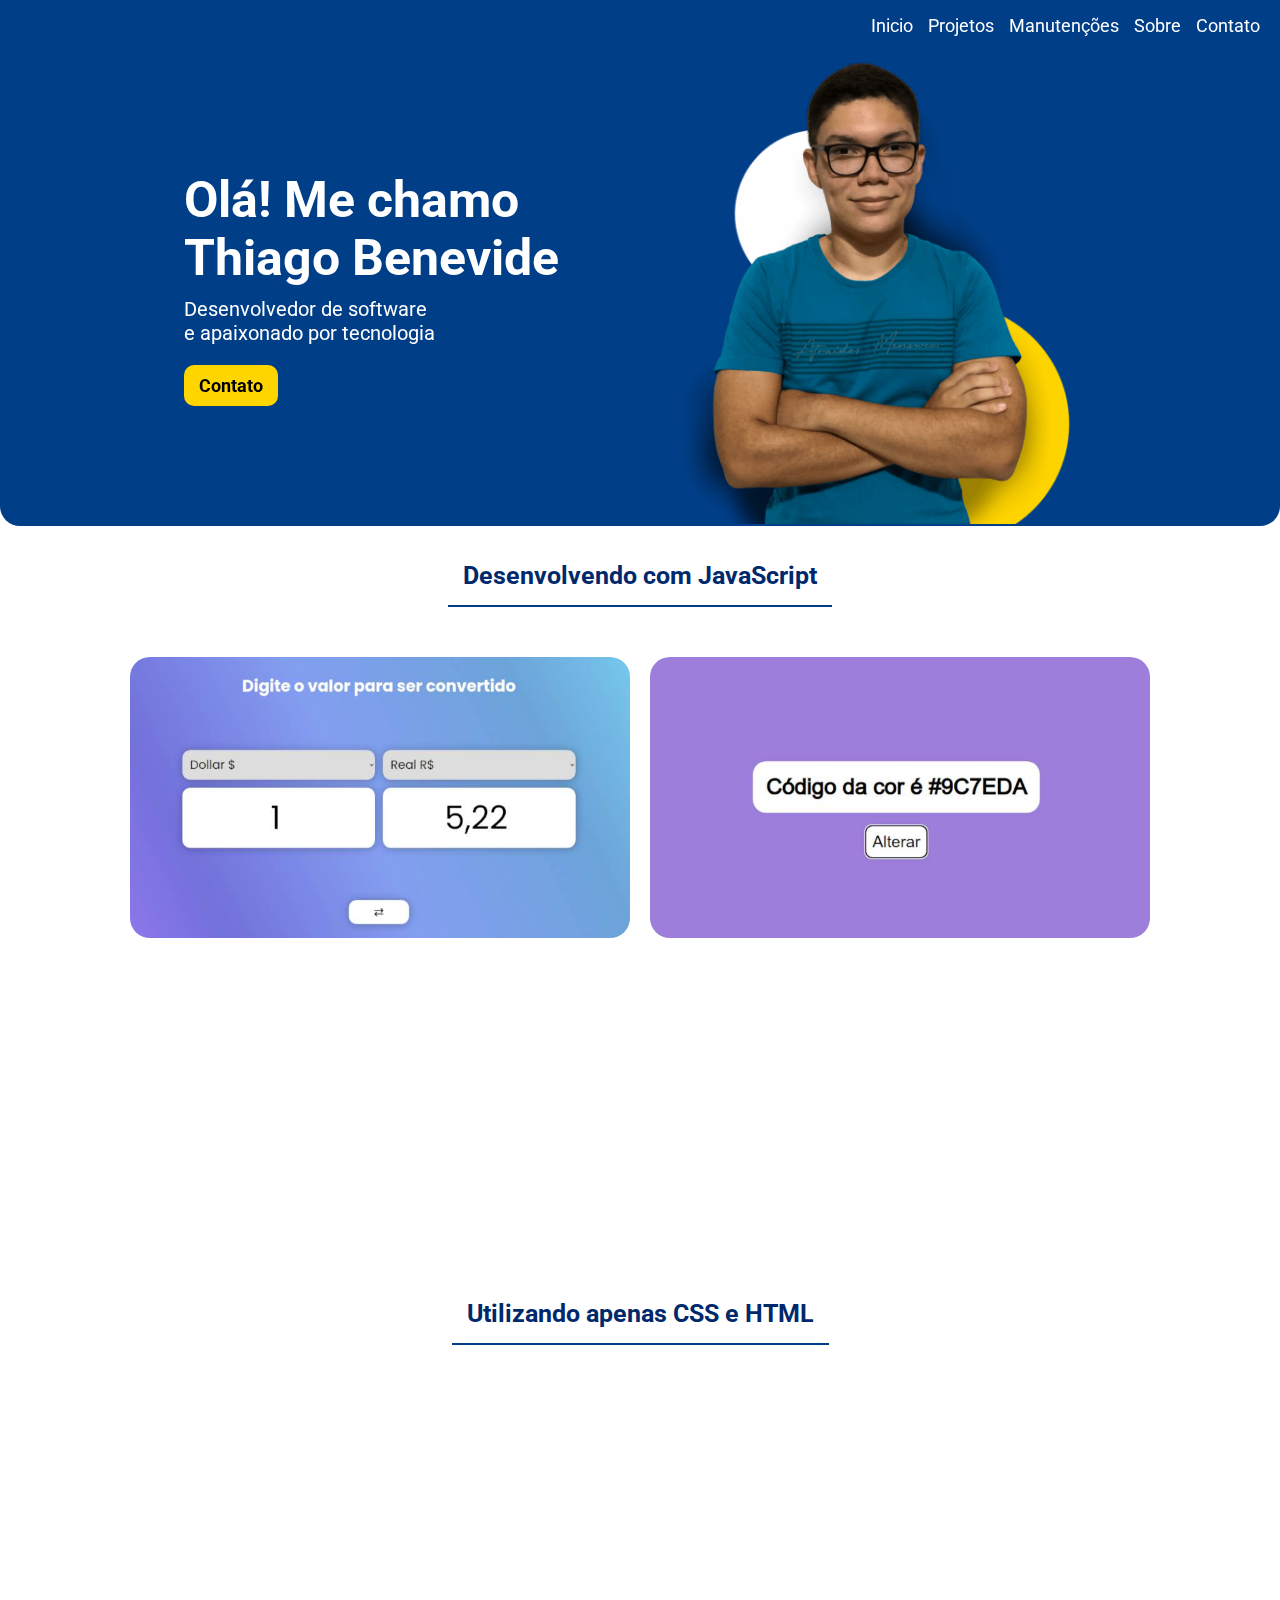
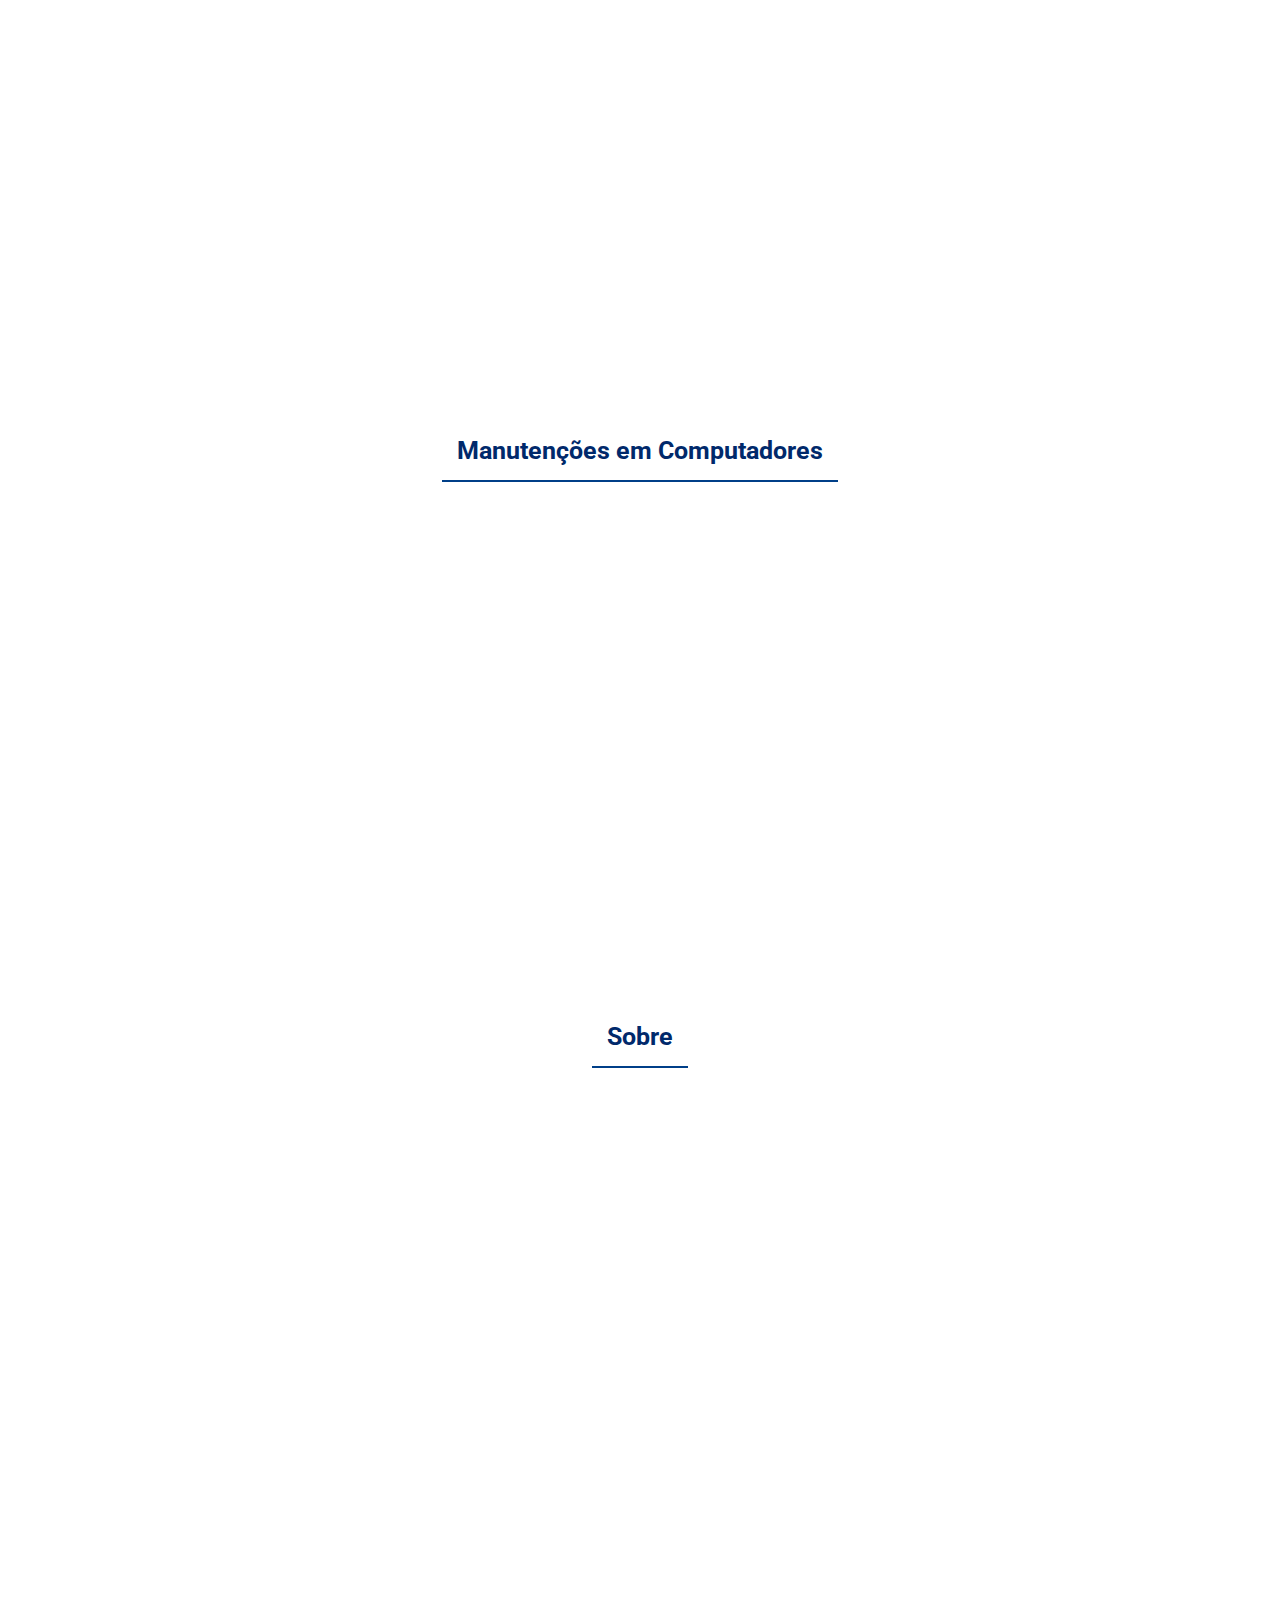
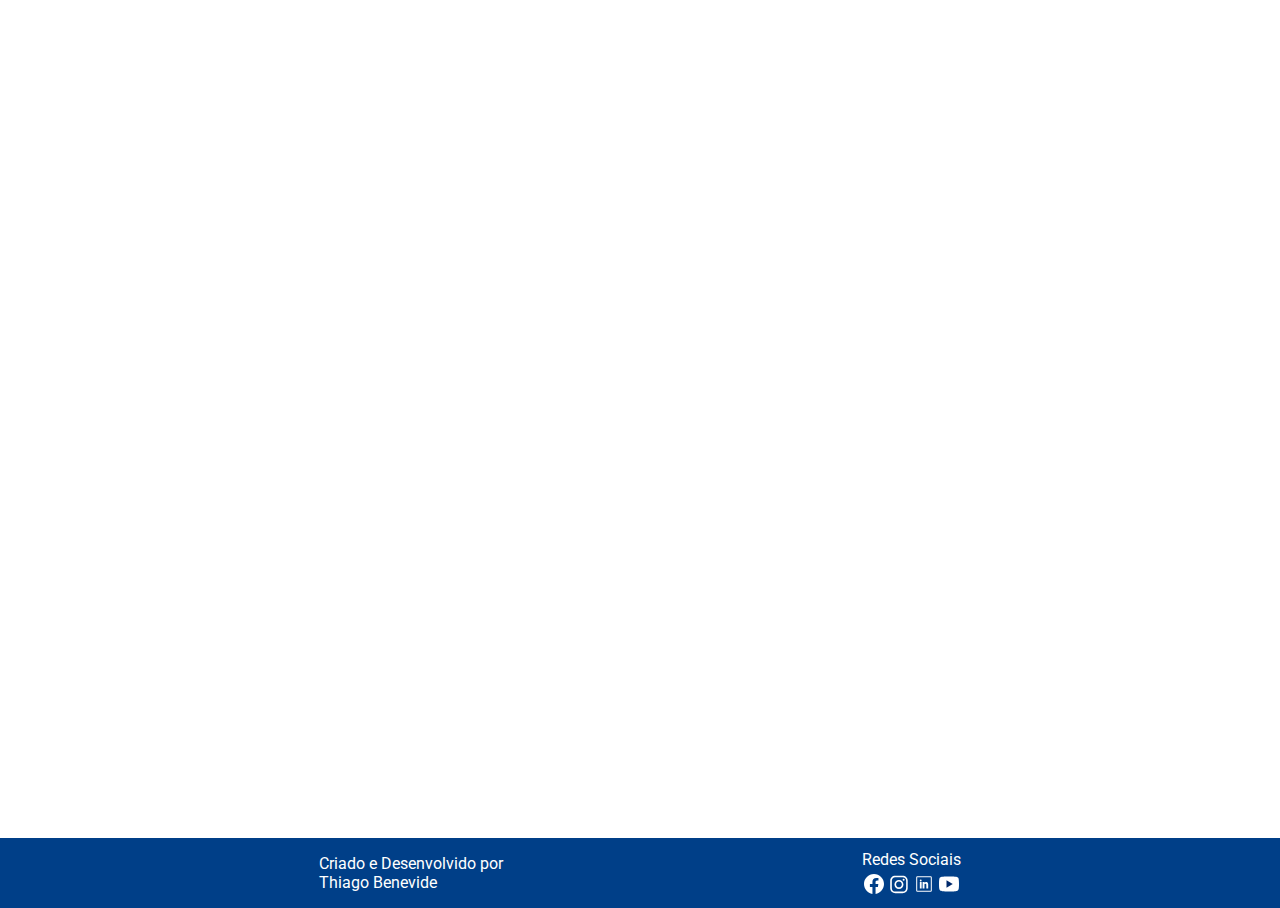
==== commit 39b82789: "Alteraçao das imagens do sobre e remoçao do final 'atualmente'" ====
--- a/index.html
+++ b/index.html
@@ -100,54 +100,29 @@
                 <h2 class="projects-title" >Sobre</h2>
                 <section id="about">
                     <div class="div-about-left" data-anime="left">
-                        <img class="image-about" src="image/sobre/Custodia.jpg" alt="#">
+                        <img class="image-about" src="image/sobre/manutencao.jpg" alt="#">
                         <p class="paragraph-about">
-                            Sou nordestino, moro em uma cidade no interior de Pernambuco chamada Custódia. E a principio tinha como objetivo profissional engenharia civil que mais tarde, foi completamente excluído.
+                            Com 10 anos tive acesso a um computador, porém até os meus 16 anos apenas fazia trabalhos escolares e manutenções no hardware e no sistema operacional Windows.
                         </p>
                     </div>
                     <div class="div-about-right" data-anime="right">
                         <p class="paragraph-about">
-                            Tive acesso a um computador ainda criança com 10 anos, até os meus 16 anos fazia trabalhos escolares, manutenções simples com o sistema operacional Windows e componentes de hardware.
+                            Aos 17 anos ouvi falar pela primeira vez em programação, deste então não paro de paro de procurar, ter dúvidas, aprender e claro errar. Porém, evoluindo aos poucos com criações de projetos web e desenvolvimento de forma geral.
                         </p>
-                        <img class="image-about" src="image/sobre/computador.jpg" alt="#">
+                        <img class="image-about" src="image/sobre/codigo.jpg" alt="#">
                     </div>
                     <div class="div-about-left" data-anime="left">
-                        <img class="image-about" src="image/sobre/codigo.jpg" alt="#">
+                        <img class="image-about" src="image/sobre/estudante.jpg" alt="#">
                         <div>
                             <p class="paragraph-about">
-                                Foi então aos meus 17 anos que ouvi falar pela primeira vez em programação e desde então comecei a descobrir como as peças do computador se conectavam com o software.
+                                Hoje em dia faço faculdade de Bacharelado em Sistema de Informação na Unidade Acadêmica de Serra Talhada (UAST-UFRPE).
                             </p>
                             <p class="paragraph-about">
-                                <br>Então até hoje não paro de procurar, ter dúvidas, aprender e claro errar. Mas evoluindo aos poucos com criações de projetos web e desenvolvimento de forma geral.
+                                <br>De lá para cá, compreendi lógica de programação, algoritmos, estrutura de dados. Porém ainda sigo em estudos com livros e vídeos sobre esta área gigantesca.
                             </p>
                         </div>
                     </div>
                 </section>    
-        </section>
-    
-        <section id="section-currencly">
-            <section class="currently">
-                <div class="div-currently" data-anime="left">
-                    <p class="praragraph-currently">
-                        Hoje em dia faço faculdade de Bacharelado em Sistema de Informação na Unidade Acadêmica de Serra Talhada (UAST-UFRPE).
-    
-                    </p>
-                    <p class="praragraph-currently">
-                        De lá para cá, compreendi lógica de programação, algoritmos e estrutura de dados. Porém ainda sigo em estudos com livros e vídeos sobre esta área gigantesca.
-                    </p>
-                </div>
-                <div class="div-currently" data-anime="right">
-                    <p class="praragraph-currently">
-                        Atualmente procuro atuar na área de desenvolvimento web e resolver problemas com JavaScript, mas com conhecimento básico em C, Java, Python e manutenção de computadores.
-    
-                        
-                    </p>
-                    <p class="praragraph-currently">
-                        Neste portfólio é apresentado tudo aquilo que aprendi a resolver nos meus últimos 9 anos de minha vida.
-                    </p>
-                </div>
-                </section>
-            </section>
         </section>
         
     </main>
--- a/index-Style.css
+++ b/index-Style.css
@@ -261,48 +261,6 @@
     font-weight: 400;
 }
 
-#section-currencly{
-    display: flex;
-    flex-direction: column;
-    align-items: center;
-    
-    
-}
-
-.currently{
-    display: flex;
-    flex-direction: row;
-
-    align-items: center;
-    justify-content: space-around;
-
-    width: 100%;
-    max-width: 1000px;
-
-    margin-top: 50px;
-}
-
-.div-currently{
-    background-color: #003F88;
-    padding: 20px;
-    border-radius: 20px;
-
-    display: flex;
-    flex-direction: column;
-    align-items: center;
-    justify-content: center;
-    height: 280px;
-    width: 500px;
-    
-}
-
-.praragraph-currently{
-    color: #fff;
-    font-size: 1.8rem;
-    font-family: "Roboto", sans-serif;
-    margin: 20px;
-}
-
 footer{
     display: flex;
     flex-direction: row;
@@ -381,12 +339,6 @@
 
 /*Responsive*/
 
-@media (min-width:1025px){
-    .currently{
-        gap: 30px;
-        
-    }
-}
 
 @media(max-width: 1140px){
    .element-image{
@@ -401,11 +353,6 @@
     
     .element-image{
         width: 200px;
-    }
-
-    .div-currently{
-        width: 300px;
-        height: 430px;
     }
 }
 
@@ -545,10 +492,6 @@
         width: 340px;
     }
 
-    .div-currently{
-        width: 246px;
-        height: 430px;
-    }
 }
 
 
@@ -641,21 +584,6 @@
         
     }
 
-    .currently{
-        display: flex;
-        flex-direction: column;
-        gap: 30px;
-    }
-
-    .praragraph-currently{
-        font-size: 2rem;
-    }
-
-    .div-currently {
-        width: 270px;
-        height: 430px;
-    }
-
 }
 
 
@@ -691,9 +619,4 @@
         font-size: 1.8rem;
     }
 
-    .div-currently {
-        width: 235px;
-        height: 480px;
-     
-    }
 }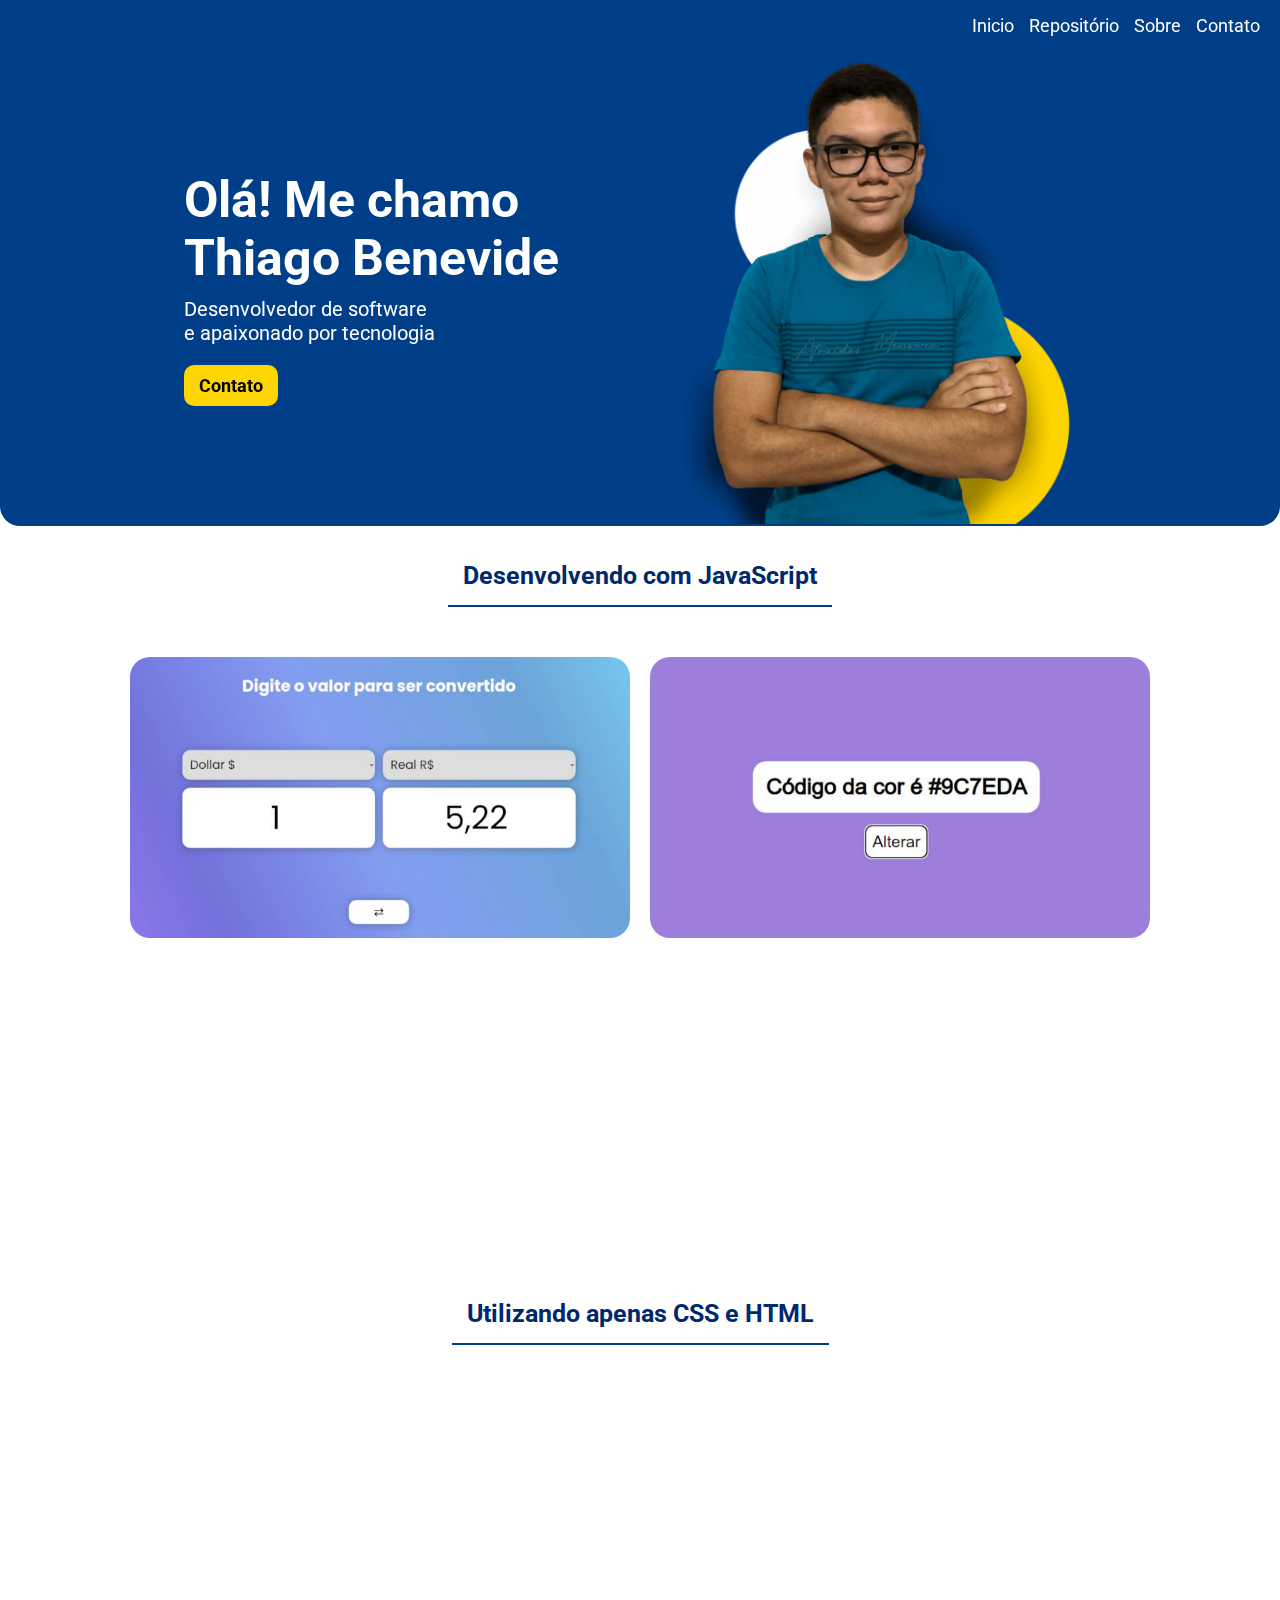
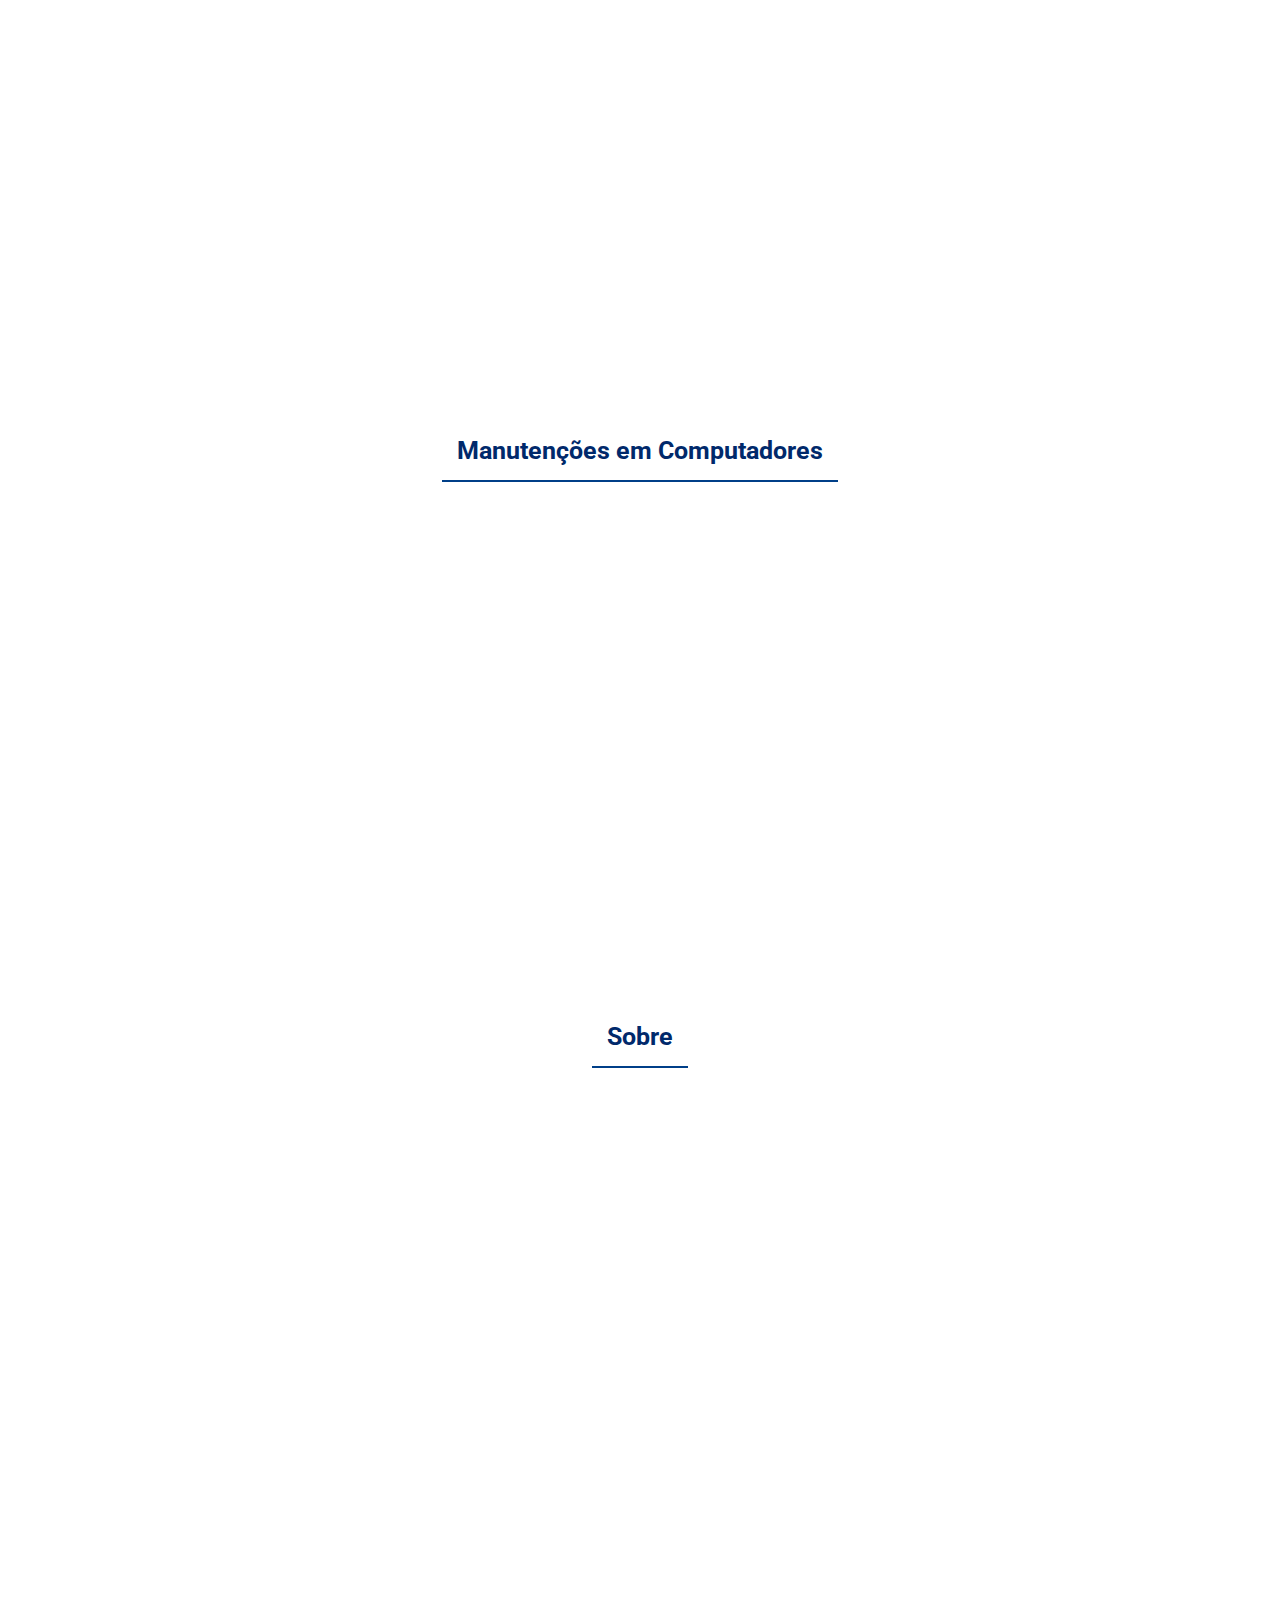
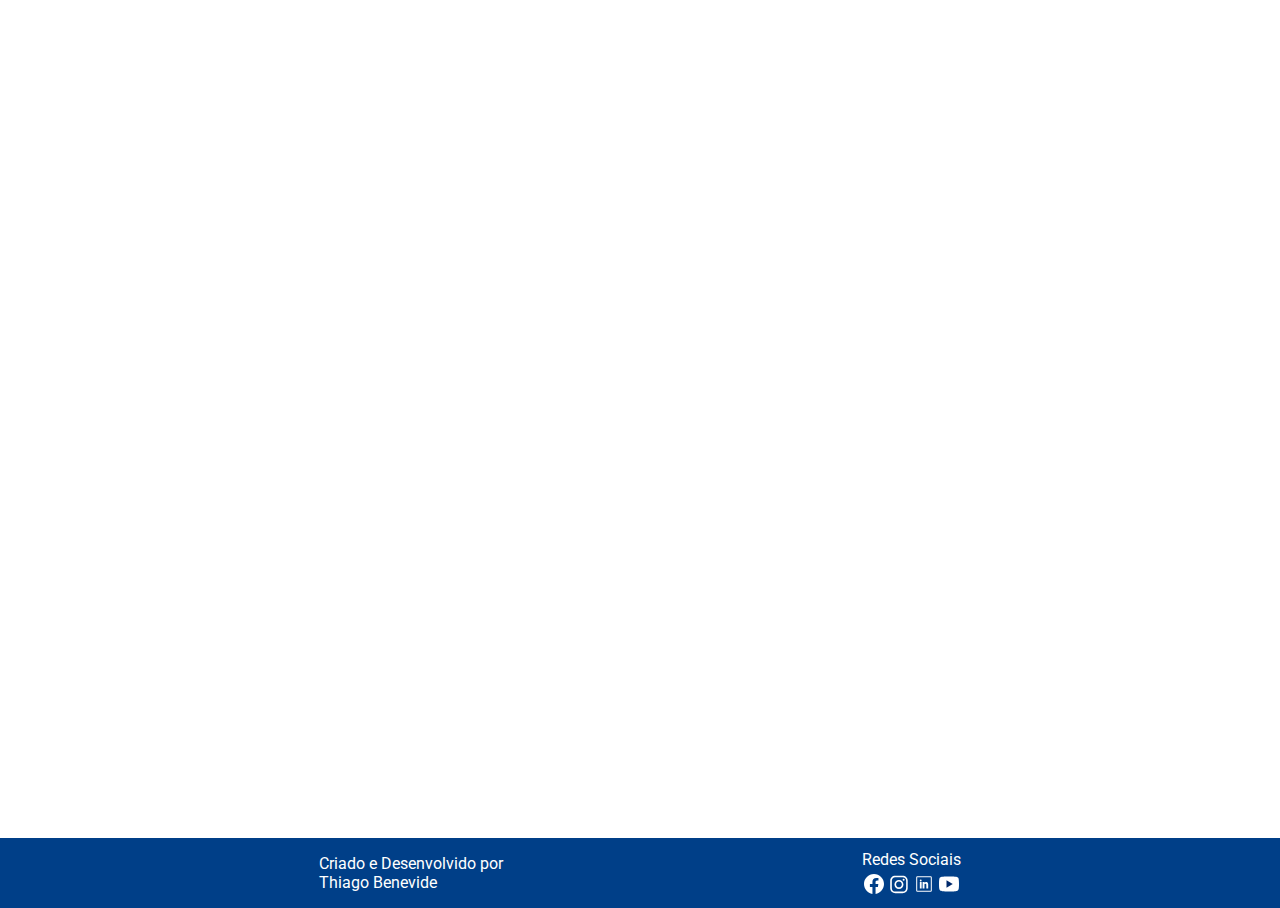
==== commit 0f558045: "Criada a pagina de contato responsiva, junto com o processo de entrega de mensagem para o email" ====
--- a/index.html
+++ b/index.html
@@ -4,7 +4,7 @@
     <meta charset="UTF-8">
     <meta http-equiv="X-UA-Compatible" content="IE=edge">
     <meta name="viewport" content="width=device-width, initial-scale=1.0">
-    <link rel="stylesheet" href="index-Style.css">
+    <link rel="stylesheet" href="css/index-Style.css">
     <title>Início</title>
 </head>
 <body>
@@ -17,10 +17,9 @@
             </div>
             <nav class="menu" data-anime>
                 <ul class="menu-list">
-                    <li><a class="menu-link" href="#">Inicio</a></li>
-                    <li><a class="menu-link" href="#">Projetos</a></li>
-                    <li><a class="menu-link" href="#">Manutenções</a></li>
-                    <li><a class="menu-link" href="#">Sobre</a></li>
+                    <li><a class="menu-link" href="index.html">Inicio</a></li>
+                    <li><a class="menu-link" href="#">Repositório</a></li>
+                    <li><a class="menu-link" href="index.html">Sobre</a></li>
                     <li><a class="menu-link" href="#">Contato</a></li>
                 </ul>
             </nav>
@@ -33,7 +32,9 @@
                 <div id="presentation-one" data-anime="left">
                     <h1 id="presentation-one-title">Olá! Me chamo <br> Thiago Benevide</h1>
                     <p id="presentation-one-paragraph">Desenvolvedor de software <br> e apaixonado por tecnologia</p>
-                    <button id="presentation-one-button">Contato</button>
+                    <a href="html/contats.html">
+                        <button id="presentation-one-button">Contato</button>
+                    </a>
                 </div>
                 <div id="presentation-two" data-anime="right">
                     <img id="thiago" src="image/thiagoBenevide.png" alt="Thiago Benevide">
@@ -144,6 +145,6 @@
         </section>
     </footer>
 
-    <script src="index-Script.js"></script>
+    <script src="javaScript/index-Script.js"></script>
 </body>
 </html>--- a/css/index-Style.css
+++ b/css/index-Style.css
@@ -0,0 +1,623 @@
+@import url('https://fonts.googleapis.com/css2?family=Roboto:wght@300;400;700&display=swap');
+
+*{
+    margin: 0;
+    padding: 0;
+    box-sizing: border-box;
+    list-style: none;
+}
+
+html{
+    font-size: 62.5%;
+}
+
+/*Header*/
+
+header{
+    background-color: #003F88;
+    height: 50px;
+
+    display: flex;
+    flex-direction: row-reverse;
+    justify-content: end;
+    align-items: center;
+}
+
+
+nav{
+    width: 100%;
+    max-width: 1000px;
+}
+
+.menu-list{
+    display: flex;
+    flex-direction: row;
+    gap: 15px;
+    justify-content: end;
+
+    margin: 0px 20px 0px 20px;
+    
+}
+
+.menu-link{
+    text-decoration: none;
+    color: #fff;
+
+    font-family: "Roboto", sans-serif;
+    font-size: 1.8rem;
+}
+
+/*Presentation Inicial*/
+
+#box-presentation{
+    background-color: #003F88;
+    border-radius: 0px 0px 20px 20px;
+
+    display: flex;
+    flex-direction: row;
+    align-items: center;
+    justify-content: center;
+}
+
+#presentation{
+    display: flex;
+    flex-direction: row;
+    align-items: center;
+    justify-content: space-around;
+
+    width: 100%;
+    max-width: 1000px;
+    margin: 0px 20px 0px 20px;
+
+
+}
+
+#presentation-one{
+    font-family: "Roboto", sans-serif;
+    color: #fff;
+}
+
+#presentation-one-title{
+    font-weight: 700;
+    font-size: 5rem;
+    margin-bottom: 10px;
+}
+
+#presentation-one-paragraph{
+    font-weight: 400;
+    font-size: 2rem;
+    margin-bottom: 20px;
+
+}
+
+#presentation-one-button{
+    border: 0;
+    padding: 10px 15px;
+    border-radius: 10px;
+
+    background-color: #FFD500;
+    
+    font-family: "Roboto", sans-serif;
+    font-weight: 700;
+    font-size: 1.8rem;
+    color: #000;
+    cursor: pointer;
+
+}
+
+#presentation-one-button:hover{
+    background-color: #a78b03;
+    color: #fff;
+}
+
+#thiago{
+    width: 450px;
+}
+
+/*Section Projects*/
+
+.section-projects{
+    display: flex;
+    flex-direction: column;
+    align-items: center;
+    justify-content: center;
+
+}
+
+.projects-title{
+    font-size: 2.5rem;
+    font-family: "Roboto", sans-serif;
+    font-weight: 700;
+    padding: 15px;
+    color: #00296B;
+
+    border-bottom: 2px solid #003F88;
+    margin: 20px 0px 50px 0px;
+
+}
+
+.projects{
+    display: flex;
+    flex-direction: row;
+    gap: 20px;
+
+    margin-bottom: 20px;
+}
+
+.project{
+    width: 500px;
+    border-radius: 20px;
+
+}
+
+/*Section Maintenece*/
+
+#projects-maintenece{
+    display: flex;
+    flex-direction: column;
+    align-items: center;
+    
+}
+
+#elements{
+    display: flex;
+    flex-direction: row;
+    gap: 20px;
+    margin: auto;
+    width: 90%;
+    max-width: 1000px;
+}
+
+.element-image{
+    width: 28rem;
+}
+
+.elements-section{
+    border: 3px solid #003F88;
+    border-radius: 20px;
+    padding: 20px;
+
+    display: flex;
+    flex-direction: column;
+    align-items: center;
+    justify-content: center;
+    gap: 50px;
+
+    width: 420px;
+}
+
+.element-title{
+    font-family: "Roboto", sans-serif;
+    color: #00296B;
+    font-size: 2.5rem;
+
+    margin-top: 20px;
+}
+
+.element-button{
+    background-color: #003F88;
+    color: #fff;
+    font-family: "Roboto", sans-serif;
+    font-size: 1.8rem;
+    
+    border: 0;
+    padding: 10px 30px;
+    border-radius: 5px;
+    margin-bottom: 30px;
+
+    cursor: pointer;
+}
+
+
+.element-button:hover{
+    background-color: #0055b6;
+}
+
+/*Section About*/
+
+#about{
+    display: flex;
+    flex-direction: column;
+    gap: 50px;
+    align-items: center;
+
+}
+
+.div-about-right{
+    display: flex;
+    flex-direction: row;
+    align-items: center;
+    justify-content: center;
+    
+    gap: 30px;
+
+    width: 90%;
+    max-width: 1000px;
+
+    margin: 20px;
+}
+
+.div-about-left{
+    display: flex;
+    flex-direction: row;
+    align-items: center;
+    justify-content: center;
+    
+    gap: 30px;
+
+    width: 90%;
+    max-width: 1000px;
+
+    margin: 20px;
+}
+
+.image-about{
+    width: 350px;
+    border-radius: 20px;
+}
+
+.paragraph-about{
+    font-family: "Roboto", sans-serif;
+    font-size: 2rem;
+    font-weight: 400;
+}
+
+footer{
+    display: flex;
+    flex-direction: row;
+    background-color: #003F88;
+
+    align-items: center;
+    justify-content: space-around;
+    margin-top: 50px;
+}
+
+footer > section{
+    display: flex;
+    flex-direction: row;
+    background-color: #003F88;
+
+    align-items: center;
+    justify-content: space-around;
+    
+
+    height: 70px;
+    width: 90%;
+    max-width: 1000px;
+}
+
+.footer-title{
+    color: #fff;
+    font-family: "Roboto", sans-serif;
+    font-weight: 400;
+    font-size: 1.6rem;
+}
+
+.image-footer{
+    width: 20px;
+    cursor: pointer;
+
+}
+
+.div-footer{
+    display: flex;
+    flex-direction: column;
+    align-items: center;
+}
+
+.div-footer > div{
+    display: flex;
+    flex-direction: row;
+    gap: 5px;
+    margin-top: 5px;
+    
+}
+
+/*Animation*/
+
+[data-anime] {
+    opacity: 0;
+    transition: 0.3s;
+}
+
+[data-anime="left"] {
+    transform: translate3d(-50px, 0, 0 );
+}
+
+[data-anime="right"] {
+    transform: translate3d(50px, 0, 0 );
+}
+
+[data-anime="top"]{
+    transform: translateY(30px);
+}
+
+
+[data-anime].animate {
+    opacity: 1;
+    transform: translate3d(0,0,0);
+}
+
+/*Responsive*/
+
+
+@media(max-width: 1140px){
+   .element-image{
+       width: 250px;
+   }
+}
+
+@media(max-width: 1024px){
+    .project{
+        width: 400px;
+    }
+    
+    .element-image{
+        width: 200px;
+    }
+}
+
+@media(max-width:930px){
+   #presentation-one-title{
+       font-size: 4rem;
+   }
+}
+
+@media(max-width: 850px){
+    
+    #presentation-one-title{
+        font-size: 3.5rem;
+    }
+    .project{
+        width: 300px;
+    }
+
+    .element-image{
+        width: 150px;
+    }
+    
+}
+
+
+@media(max-width: 768px){
+    
+    html{
+        font-size: 55%;
+    }
+
+    /*Menu*/
+
+    .menu{
+        display: none;
+    }
+    
+
+    .menu-toggle{
+        width: 40px;
+        height: 30px;
+        margin-right: 20px;
+    }
+
+    .one,.two,.three{
+        background-color: #fff;
+        height: 5px;
+        width: 100%;
+        margin: 6px auto;
+
+        transition-duration: 0.3s;
+    }
+
+    .menu-section.on{
+        position: absolute;
+        top: 0;
+        left: 0;
+
+        width: 100vw;
+        height: 100vh;
+
+        background-color: #003F88;
+        z-index: 10;
+
+        display: flex;
+        justify-content: center;
+        align-items: center;
+
+    }
+
+
+    .menu-section.on .menu{
+        display: block;
+    }
+
+    .menu-section.on .menu-toggle{
+        position: absolute;
+        right: 5vw;
+        top:20px;
+    }
+
+    /*Transitions*/
+
+    .menu-section.on .menu-toggle .one{
+        transform: rotate(45deg) translate(7px, 7px);
+    }
+
+    .menu-section.on .menu-toggle .two{
+        opacity: 0;
+    }
+
+    .menu-section.on .menu-toggle .three{
+        transform: rotate(-45deg) translate(8px, -9px);
+    }
+
+    .menu-link{
+        transition-duration: 0.5s;
+        font-size: 2.5rem;
+        line-height: 8rem;
+        font-weight: 400;
+    }
+
+    /*Menu List*/
+    .menu-section.on .menu .menu-list{
+        display: block;
+        text-align: center;
+    }
+
+    /*Others Elements*/
+
+    #elements{
+        display: flex;
+        flex-direction: column;
+        align-items: center;
+
+        gap: 50px;
+    }
+
+    .element-image{
+        width: 400px;
+    }
+
+    .projects{
+        display: flex;
+        flex-direction: column;
+    }
+
+    .project{
+        width: 550px;
+    }
+
+    .image-about{
+        width: 300px;
+    }
+
+    #thiago{
+        width: 340px;
+    }
+
+}
+
+
+@media(max-width: 620px){
+    /*
+    }*/
+
+    #presentation-one-title{
+        font-size: 3rem;
+    }
+
+    #presentation-one-paragraph{
+        font-size: 1.8rem;
+    }
+
+    #presentation-one-button{
+        font-size: 1.4rem;
+    }
+
+    #thiago{
+        width: 300px;       
+    }
+
+    .project{
+        width: 450px;
+    }
+
+    .image-about{
+        width: 200px;
+    }
+}
+
+
+@media (max-width: 540px){
+    #presentation{
+        display: flex;
+        flex-direction: column;
+    }
+    
+    #presentation-one{
+        display: flex;
+        flex-direction: column;
+        align-items: flex-start;
+        margin-top: 50px;
+
+        margin-top: 50px;
+        
+    }
+
+    #presentation-one-title{
+        font-size: 3.5rem;
+    }
+
+    #presentation-one-paragraph{
+        font-size: 2rem;
+    }
+
+    #presentation-one-button{
+        font-size: 1.6rem;
+    }
+
+    #presentation-one{
+        margin-top: 20px;
+    }
+
+    .project{
+        width: 400px;
+    }
+
+    .element-image{
+        width: 300px;
+    }
+
+    .elements-section{
+        width: 350px;
+    }
+
+    #about{
+        gap: 30px;
+    }
+
+    .div-about-right{
+        display: flex;
+        flex-direction: column-reverse;
+    }
+
+    .div-about-left{
+        display: flex;
+        flex-direction: column;
+        
+    }
+
+}
+
+
+@media (max-width: 400px){
+    
+    .elements-section {
+        width: 270px;
+    }
+
+    .project {
+        width: 300px;
+    }
+
+    .element-image{
+        width: 250px;
+    }
+}
+
+@media (max-width: 350px){
+    .project {
+        width: 250px;
+    }
+
+    .elements-section {
+        width: 228px;
+    }
+
+    .element-image {
+        width: 210px;
+    }
+
+    .projects-title{
+        font-size: 1.8rem;
+    }
+
+}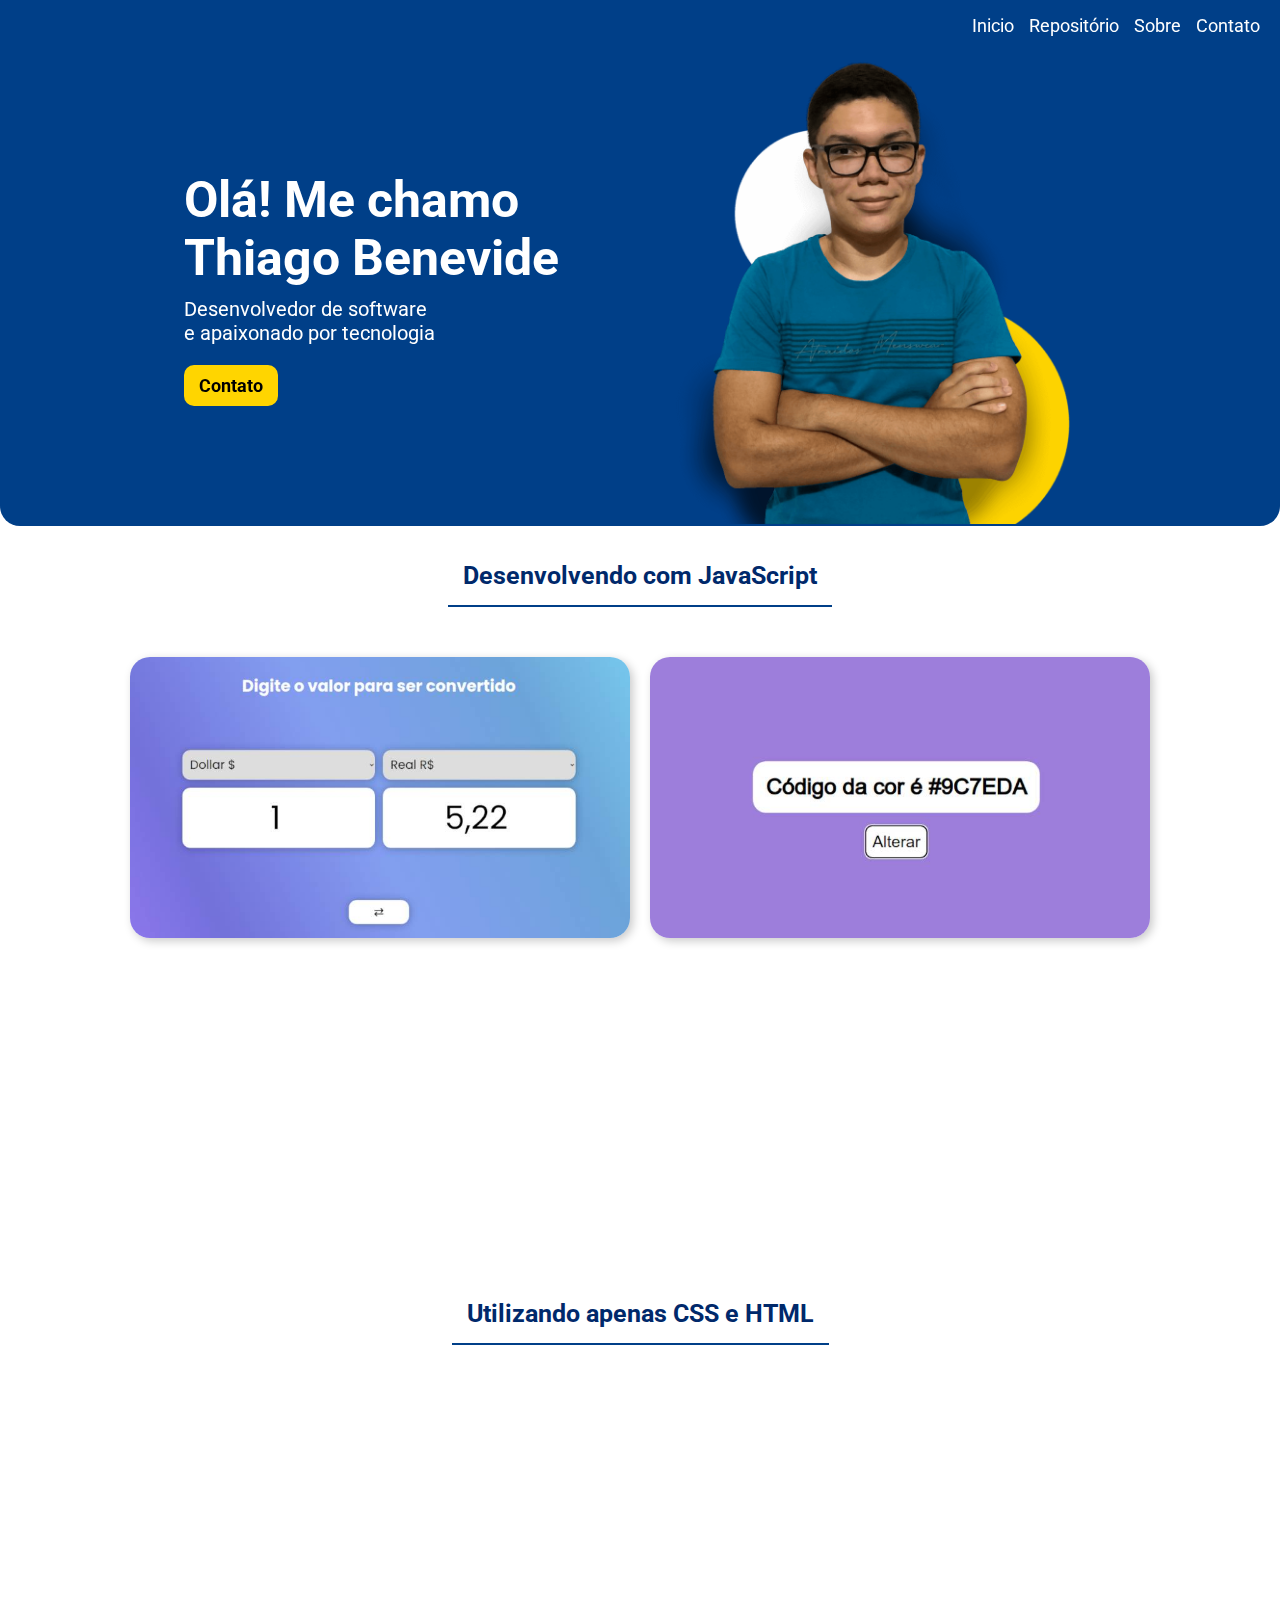
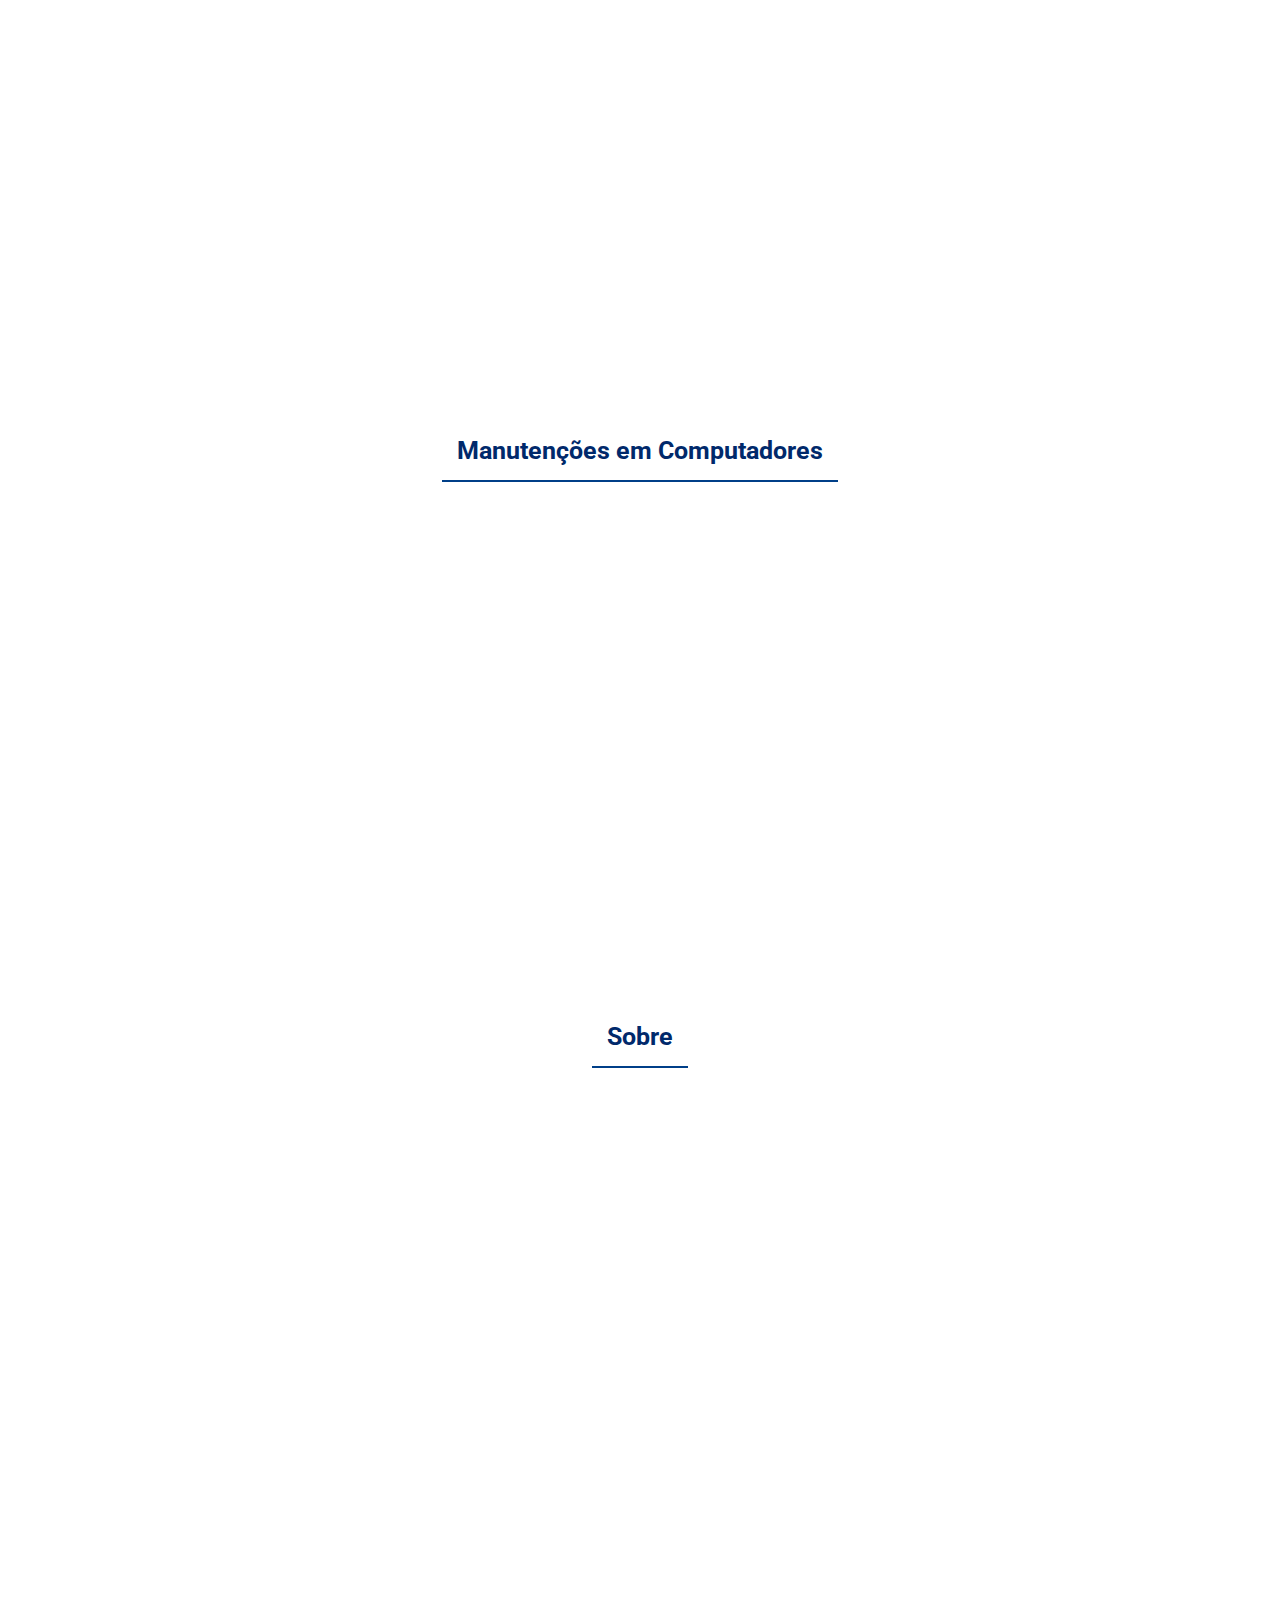
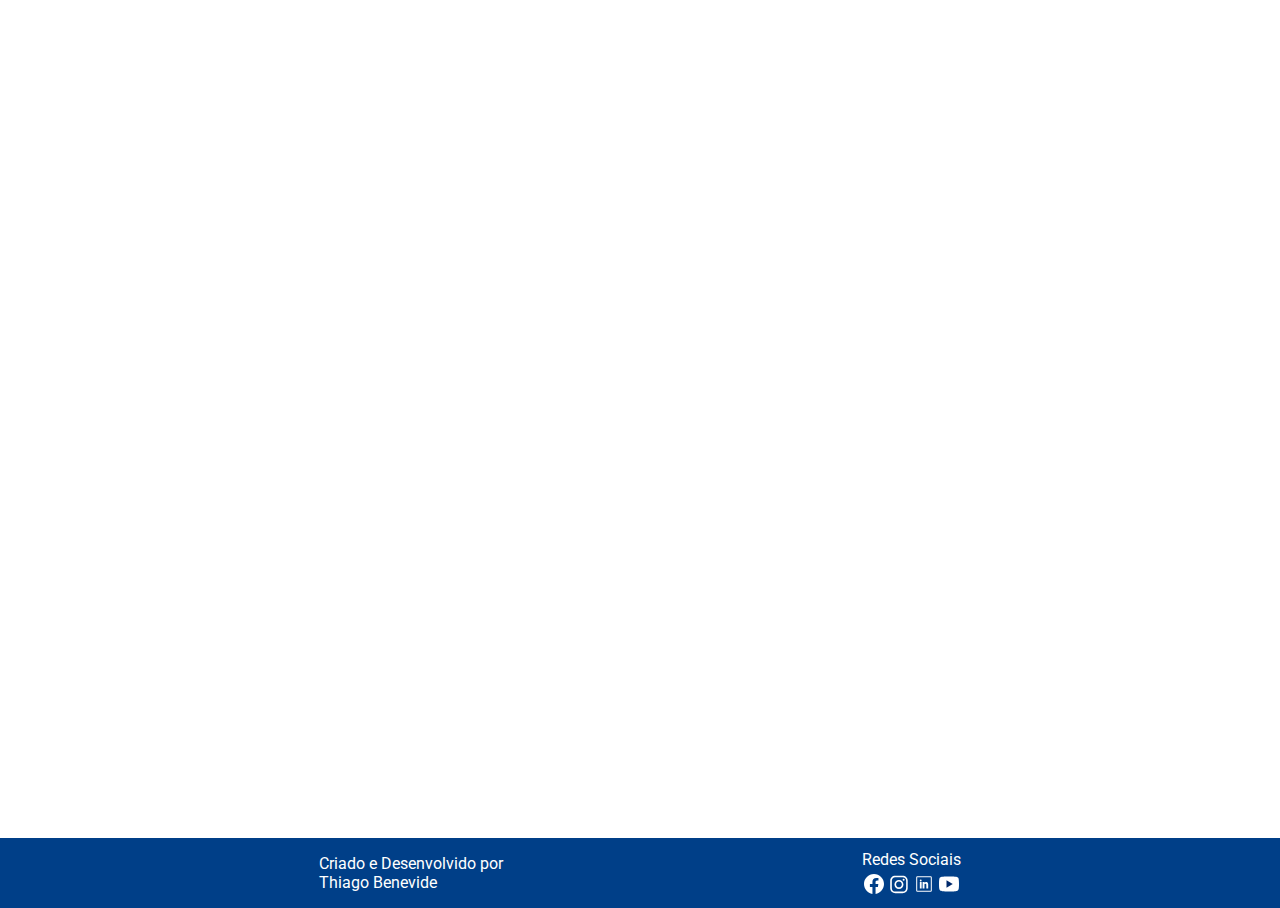
==== commit 0a0388be: "Adicionado o ultimo projeto, criado o sombreamento nos objetos e colocado os favicos" ====
--- a/index.html
+++ b/index.html
@@ -5,6 +5,7 @@
     <meta http-equiv="X-UA-Compatible" content="IE=edge">
     <meta name="viewport" content="width=device-width, initial-scale=1.0">
     <link rel="stylesheet" href="css/index-Style.css">
+    <link rel="shortcut icon" href="image/favicon.ico" type="image/x-icon">
     <title>Início</title>
 </head>
 <body>
@@ -18,9 +19,9 @@
             <nav class="menu" data-anime>
                 <ul class="menu-list">
                     <li><a class="menu-link" href="index.html">Inicio</a></li>
-                    <li><a class="menu-link" href="#">Repositório</a></li>
+                    <li><a class="menu-link" href="https://github.com/thiagobenevide">Repositório</a></li>
                     <li><a class="menu-link" href="index.html">Sobre</a></li>
-                    <li><a class="menu-link" href="#">Contato</a></li>
+                    <li><a class="menu-link" href="html/contats.html">Contato</a></li>
                 </ul>
             </nav>
         </section>
@@ -52,7 +53,7 @@
             </div>
             <div class="projects" data-anime="right">
                 <a href="https://thiagobenevide.github.io/shopping-list/" target="_blank"><img class="project" src="image/projetosJs/listaCompras.jpg" alt="Site de lista de Compras"></a>
-                <a href="https://thiagobenevide.github.io/currency_converter/" target="_blank"><img class="project" src="image/projetosJs/conversorMoeda.jpg" alt="teste"></a>
+                <a href="https://thiagobenevide.github.io/calculator/" target="_blank"><img class="project" src="image/projetosJs/calculadora.jpg" alt="teste"></a>
             </div>
 
             
@@ -136,10 +137,10 @@
             <div class="div-footer">
                 <h3 class="footer-title" >Redes Sociais</h3>
                 <div>
-                    <a href="#"><img class="image-footer" src="image/redesSociais/facebook.svg" alt=""></a>
-                    <a href="#"><img class="image-footer" src="image/redesSociais/instagram.svg" alt=""></a>
-                    <a href="#"><img class="image-footer" src="image/redesSociais/linkedin.svg" alt=""></a>
-                    <a href="#"><img class="image-footer" src="image/redesSociais/youtube.svg" alt=""></a>
+                    <a href="https://www.facebook.com/thiago.benevide.9" target="_blank"><img class="image-footer" src="image/redesSociais/facebook.svg" alt=""></a>
+                    <a href="https://www.instagram.com/thiagobenevide/" target="_blank"><img class="image-footer" src="image/redesSociais/instagram.svg" alt=""></a>
+                    <a href="https://br.linkedin.com/in/thiago-benevide-de-moraes-11341b223?trk=people-guest_people_search-card" target="_blank"><img class="image-footer" src="image/redesSociais/linkedin.svg" alt=""></a>
+                    <a href="https://www.youtube.com/channel/UCDiRmN6TUOy__slN7_usZtQ" target="_blank"><img class="image-footer" src="image/redesSociais/youtube.svg" alt=""></a>
                 </div>
             </div>
         </section>
--- a/css/index-Style.css
+++ b/css/index-Style.css
@@ -147,6 +147,7 @@
 .project{
     width: 500px;
     border-radius: 20px;
+    box-shadow: 3px 3px 10px rgba(0, 0, 0, 0.212);
 
 }
 
@@ -183,6 +184,8 @@
     justify-content: center;
     gap: 50px;
 
+    box-shadow: 3px 3px 15px rgba(0, 0, 0, 0.212);  
+
     width: 420px;
 }
 
@@ -254,6 +257,7 @@
 .image-about{
     width: 350px;
     border-radius: 20px;
+    box-shadow: 0px 0px 20px rgba(0, 0, 0, 0.308); 
 }
 
 .paragraph-about{
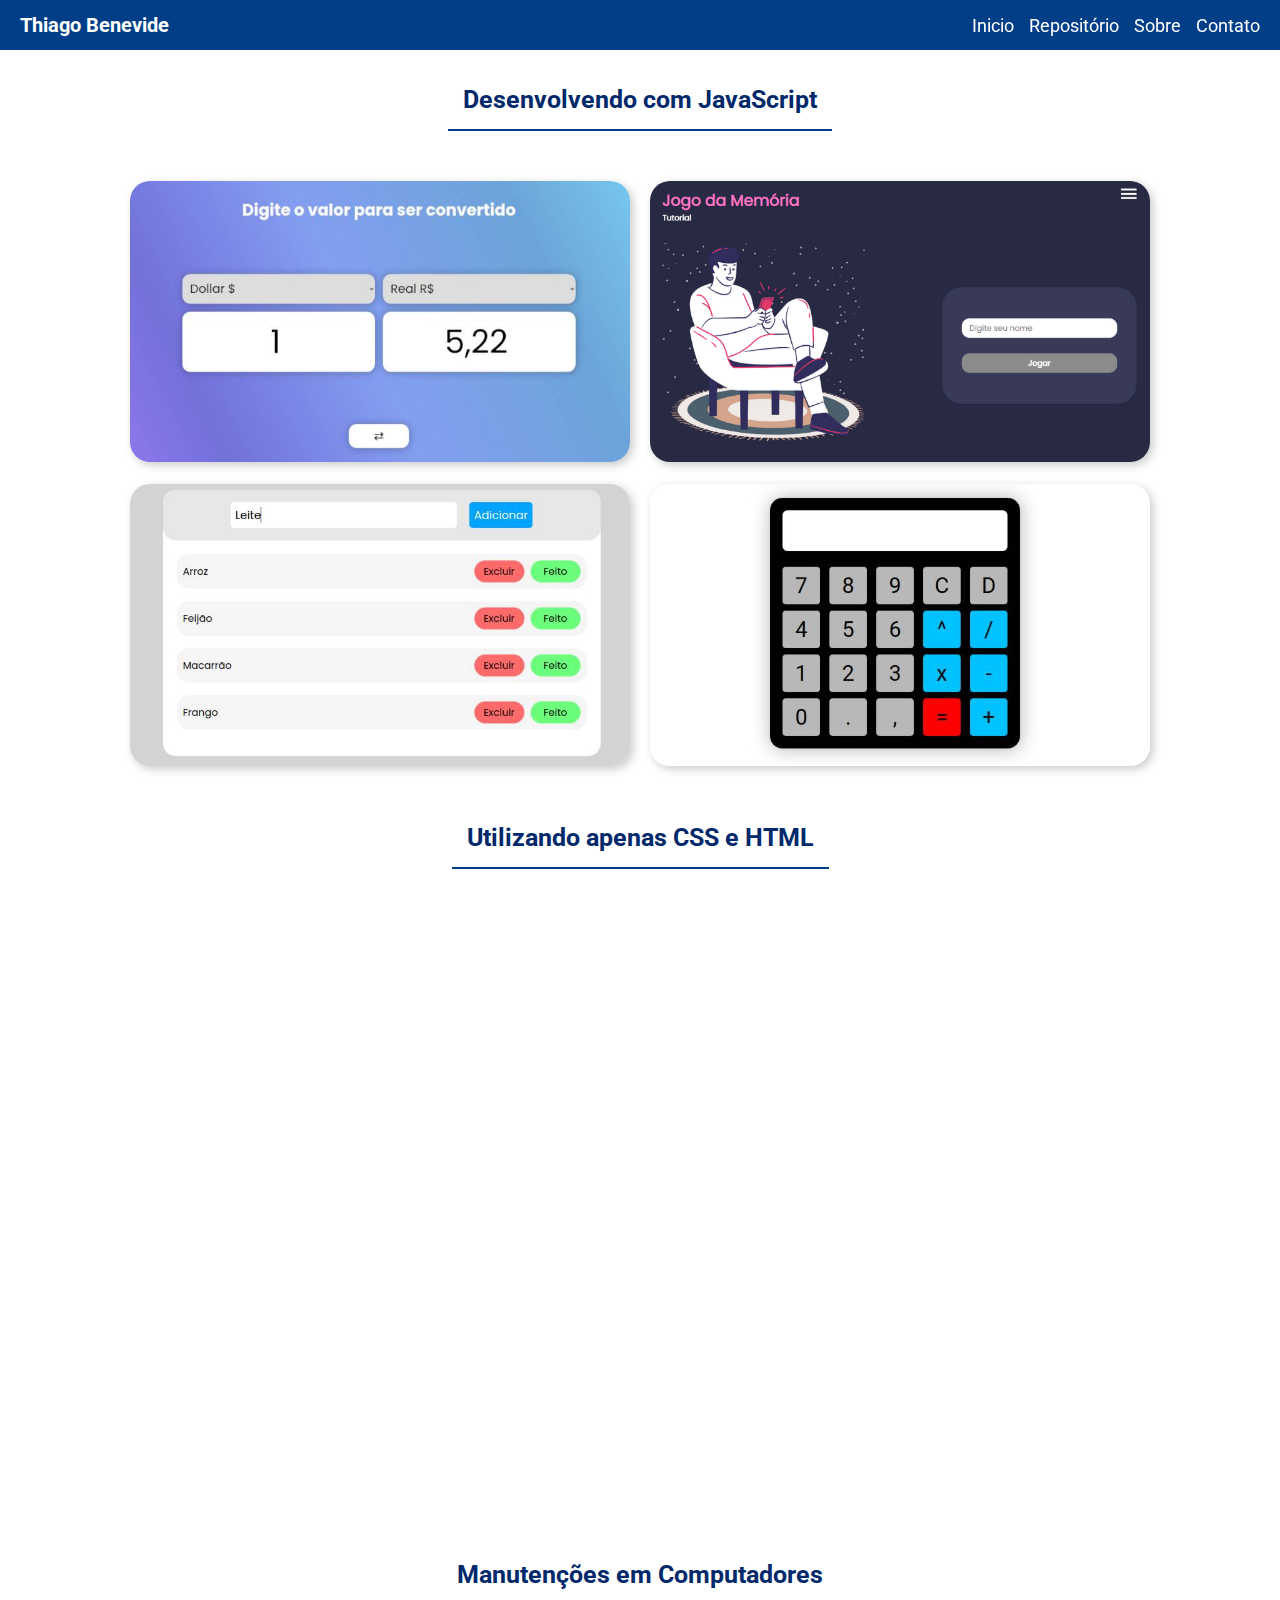
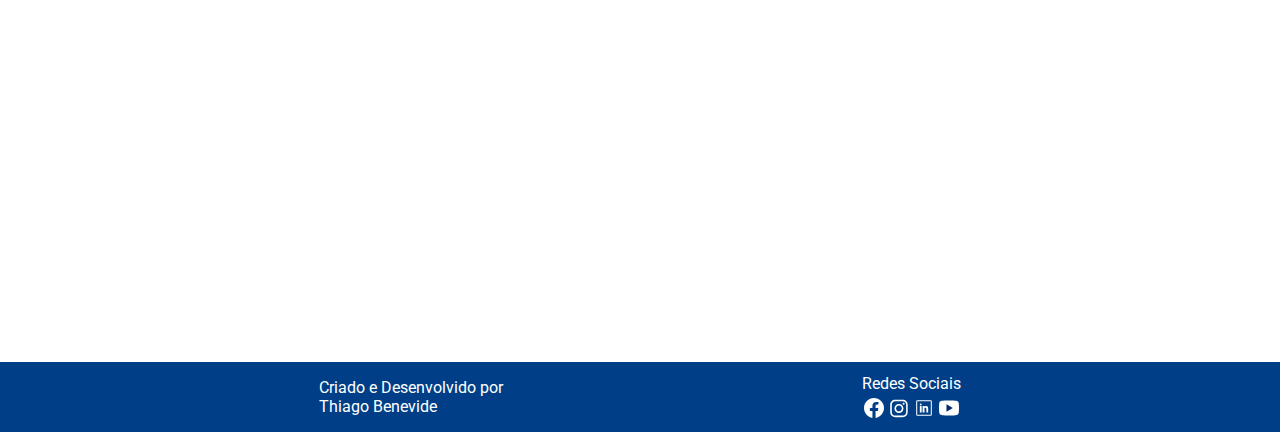
==== commit 8ab528bb: "1.0.1 - Ajustes nos links e designer" ====
--- a/index.html
+++ b/index.html
@@ -10,6 +10,9 @@
 </head>
 <body>
     <header>
+        <section>
+            <h1>Thiago Benevide</h1>
+        </section>
         <section class="menu-section" data-anime>
             <div class="menu-toggle">
                 <div class="one"></div>
@@ -20,40 +23,24 @@
                 <ul class="menu-list">
                     <li><a class="menu-link" href="index.html">Inicio</a></li>
                     <li><a class="menu-link" href="https://github.com/thiagobenevide">Repositório</a></li>
-                    <li><a class="menu-link" href="index.html">Sobre</a></li>
+                    <li><a class="menu-link" href="#fixed-about">Sobre</a></li>
                     <li><a class="menu-link" href="html/contats.html">Contato</a></li>
                 </ul>
             </nav>
         </section>
     </header>
     <main>
-        <!--Apresentação-->
-        <section id="box-presentation">
-            <section id="presentation">
-                <div id="presentation-one" data-anime="left">
-                    <h1 id="presentation-one-title">Olá! Me chamo <br> Thiago Benevide</h1>
-                    <p id="presentation-one-paragraph">Desenvolvedor de software <br> e apaixonado por tecnologia</p>
-                    <a href="html/contats.html">
-                        <button id="presentation-one-button">Contato</button>
-                    </a>
-                </div>
-                <div id="presentation-two" data-anime="right">
-                    <img id="thiago" src="image/thiagoBenevide.png" alt="Thiago Benevide">
-                </div>
-            </section>
-        </section>
-        
         <!--Projetos utilizando JavaScript-->
         
         <section class="section-projects">
             <h2 class="projects-title">Desenvolvendo com JavaScript</h1>
             <div class="projects" data-anime="left">
-                <a href="https://thiagobenevide.github.io/currency_converter/" target="_blank"><img class="project" src="image/projetosJs/conversorMoeda.jpg" alt="Site conversor de moeda"></a>
-                <a href="https://thiagobenevide.github.io/editor-colors/" target="_blank"><img class="project" src="image/projetosJs/EditorCor.jpg" alt="Site editor de cores em hexadecimal"></a>
+                <a class="image" href="https://thiagobenevide.github.io/currency_converter/" target="_blank"><img class="project" src="image/projetosJs/conversorMoeda.jpg" alt="Site conversor de moeda"></a>
+                <a class="image"  href="https://jogodamemoria.thiagobenevide.com" target="_blank"><img class="project" src="image/projetosJs/jogodamemoria.png" alt="Site para jogo da memória"></a>
             </div>
             <div class="projects" data-anime="right">
-                <a href="https://thiagobenevide.github.io/shopping-list/" target="_blank"><img class="project" src="image/projetosJs/listaCompras.jpg" alt="Site de lista de Compras"></a>
-                <a href="https://thiagobenevide.github.io/calculator/" target="_blank"><img class="project" src="image/projetosJs/calculadora.jpg" alt="teste"></a>
+                <a class="image"  href="https://thiagobenevide.github.io/shopping-list/" target="_blank"><img class="project" src="image/projetosJs/listaCompras.jpg" alt="Site de lista de Compras"></a>
+                <a class="image"  href="https://thiagobenevide.github.io/calculator/" target="_blank"><img class="project" src="image/projetosJs/calculadora.jpg" alt="teste"></a>
             </div>
 
             
@@ -63,12 +50,12 @@
         <section class="section-projects">
             <h2 class="projects-title">Utilizando apenas CSS e HTML</h1>
             <div class="projects" data-anime="left">
-                <a href="https://thiagobenevide.github.io/android-mascot/" target="_blank"><img class="project" src="image/projetosCss/mascoteAndroid.jpg" alt="Site sobre o mascote android"></a>
-                <a href="https://thiagobenevide.github.io/programmer-form/" target="_blank"><img class="project" src="image/projetosCss/formulario.jpg" alt="Formulário Web"></a>
+                <a class="image" href="https://thiagobenevide.github.io/android-mascot/" target="_blank"><img class="project" src="image/projetosCss/mascoteAndroid.jpg" alt="Site sobre o mascote android"></a>
+                <a class="image" href="https://thiagobenevide.github.io/programmer-form/" target="_blank"><img class="project" src="image/projetosCss/formulario.jpg" alt="Formulário Web"></a>
             </div>
             <div class="projects" data-anime="right">
-                <a href="https://thiagobenevide.github.io/canalmeexplica/" target="_blank"><img class="project" src="image/projetosCss/canalmeexplica.jpg" alt="Site canal me explica"></a>
-                <a href="https://thiagobenevide.github.io/cadastro-entrar/" target="_blank"><img class="project" src="image/projetosCss/infoinvest.jpg" alt="Página de Cadastro Info Invest"></a>
+                <a class="image" href="https://thiagobenevide.github.io/canalmeexplica/" target="_blank"><img class="project" src="image/projetosCss/canalmeexplica.jpg" alt="Site canal me explica"></a>
+                <a class="image" href="https://thiagobenevide.github.io/cadastro-entrar/" target="_blank"><img class="project" src="image/projetosCss/infoinvest.jpg" alt="Página de Cadastro Info Invest"></a>
             </div>
         </section>
 
@@ -78,31 +65,31 @@
             <h2 class="projects-title">Manutenções em Computadores</h2>
             <section id="elements">
                 
-                <div class="elements-section" data-anime="top">
-                    <h3 class="element-title">Como deixar o Windows 10 mais Rápido</h3>
-                    <a href="https://www.youtube.com/watch?v=N1EHw4Ywfxs" target="_blank"><img class="element-image" src="image/harware/windowsRápido.jpg" alt="#"></a>
-                    <button class="element-button">Assistir</button>
+                <div class="elements-section image" data-anime="top">
+                    <h3 class="element-title">Windows com 100% de Disco</h3>
+                    <a  href="https://www.youtube.com/watch?v=i2M9CR9-53g&t=165s" target="_blank"><img class="element-image" src="image/harware/Windows de Disco.jpg" alt="Vídeo do youtube sobre windows atingindo 100% de disco"></a>
+                    <button class="element-button button1">Assistir</button>
                 </div>
-                <div class="elements-section" data-anime="top">
-                    <h3 class="element-title">10 Formas de se Proteger na Internet</h3>
-                    <a href="https://www.youtube.com/watch?v=eLLRkOBy6Ag&t=2s " target="_blank"><img class="element-image" src="image/harware/seguranca.jpg" alt="#"></a>
-                    <button class="element-button">Assistir</button>
+                <div class="elements-section image" data-anime="top">
+                    <h3 class="element-title">Como instalar o Java JDK no Linux</h3>
+                    <a href="https://www.youtube.com/watch?v=JQPVAdLKqK8" target="_blank"><img class="element-image" src="image/harware/Instalar o Linux no Windows.jpg" alt="#"></a>
+                    <button class="element-button button2">Assistir</button>
                 </div>
-                <div class="elements-section" data-anime="top">
-                    <h3 class="element-title">Como Evitar a Tela Azul do Windows</h3>
-                    <a href="https://www.youtube.com/watch?v=JWLUxTKEnDw" target="_blank"><img class="element-image" src="image/harware/pontoRestauracao.jpg" alt="#"></a>
-                    <button class="element-button">Assistir</button>
+                <div class="elements-section image" data-anime="top">
+                    <h3 class="element-title">Criando um pendrive bootável no Windows</h3>
+                    <a href="https://www.youtube.com/watch?v=gg40QwIlhlM" target="_blank"><img class="element-image" src="image/harware/PenDrive Bootável.jpg" alt="#"></a>
+                    <button class="element-button button3">Assistir</button>
                 </div>
             </section>
         </section>
 
         <!--Sobre-->
 
-        <section class="section-projects">
+        <section class="section-projects" id="fixed-about">
                 <h2 class="projects-title" >Sobre</h2>
                 <section id="about">
                     <div class="div-about-left" data-anime="left">
-                        <img class="image-about" src="image/sobre/manutencao.jpg" alt="#">
+                        <img class="image-about image" src="image/sobre/manutencao.jpg" alt="#">
                         <p class="paragraph-about">
                             Com 10 anos tive acesso a um computador, porém até os meus 16 anos apenas fazia trabalhos escolares e manutenções no hardware e no sistema operacional Windows.
                         </p>
@@ -111,10 +98,10 @@
                         <p class="paragraph-about">
                             Aos 17 anos ouvi falar pela primeira vez em programação, deste então não paro de paro de procurar, ter dúvidas, aprender e claro errar. Porém, evoluindo aos poucos com criações de projetos web e desenvolvimento de forma geral.
                         </p>
-                        <img class="image-about" src="image/sobre/codigo.jpg" alt="#">
+                        <img class="image-about image" src="image/sobre/codigo.jpg" alt="#">
                     </div>
                     <div class="div-about-left" data-anime="left">
-                        <img class="image-about" src="image/sobre/estudante.jpg" alt="#">
+                        <img class="image-about image" src="image/sobre/estudante.jpg" alt="#">
                         <div>
                             <p class="paragraph-about">
                                 Hoje em dia faço faculdade de Bacharelado em Sistema de Informação na Unidade Acadêmica de Serra Talhada (UAST-UFRPE).
@@ -139,7 +126,7 @@
                 <div>
                     <a href="https://www.facebook.com/thiago.benevide.9" target="_blank"><img class="image-footer" src="image/redesSociais/facebook.svg" alt=""></a>
                     <a href="https://www.instagram.com/thiagobenevide/" target="_blank"><img class="image-footer" src="image/redesSociais/instagram.svg" alt=""></a>
-                    <a href="https://br.linkedin.com/in/thiago-benevide-de-moraes-11341b223?trk=people-guest_people_search-card" target="_blank"><img class="image-footer" src="image/redesSociais/linkedin.svg" alt=""></a>
+                    <a href="https://www.linkedin.com/in/thiagobenevide/" target="_blank"><img class="image-footer" src="image/redesSociais/linkedin.svg" alt=""></a>
                     <a href="https://www.youtube.com/channel/UCDiRmN6TUOy__slN7_usZtQ" target="_blank"><img class="image-footer" src="image/redesSociais/youtube.svg" alt=""></a>
                 </div>
             </div>
--- a/css/index-Style.css
+++ b/css/index-Style.css
@@ -18,11 +18,17 @@
     height: 50px;
 
     display: flex;
-    flex-direction: row-reverse;
-    justify-content: end;
-    align-items: center;
-}
-
+    flex-direction: row;
+    justify-content: space-between;
+    align-items: center;
+}
+
+h1{
+    font-family: 'Roboto';
+    color: white;
+    margin-left: 20px;
+    font-size: 20px;
+}
 
 nav{
     width: 100%;
@@ -341,6 +347,15 @@
     opacity: 1;
     transform: translate3d(0,0,0);
 }
+
+.image{
+    transition: transform 0.5s;
+}
+
+.image:hover{
+    transform: scale(0.9);
+}
+
 
 /*Responsive*/
 
